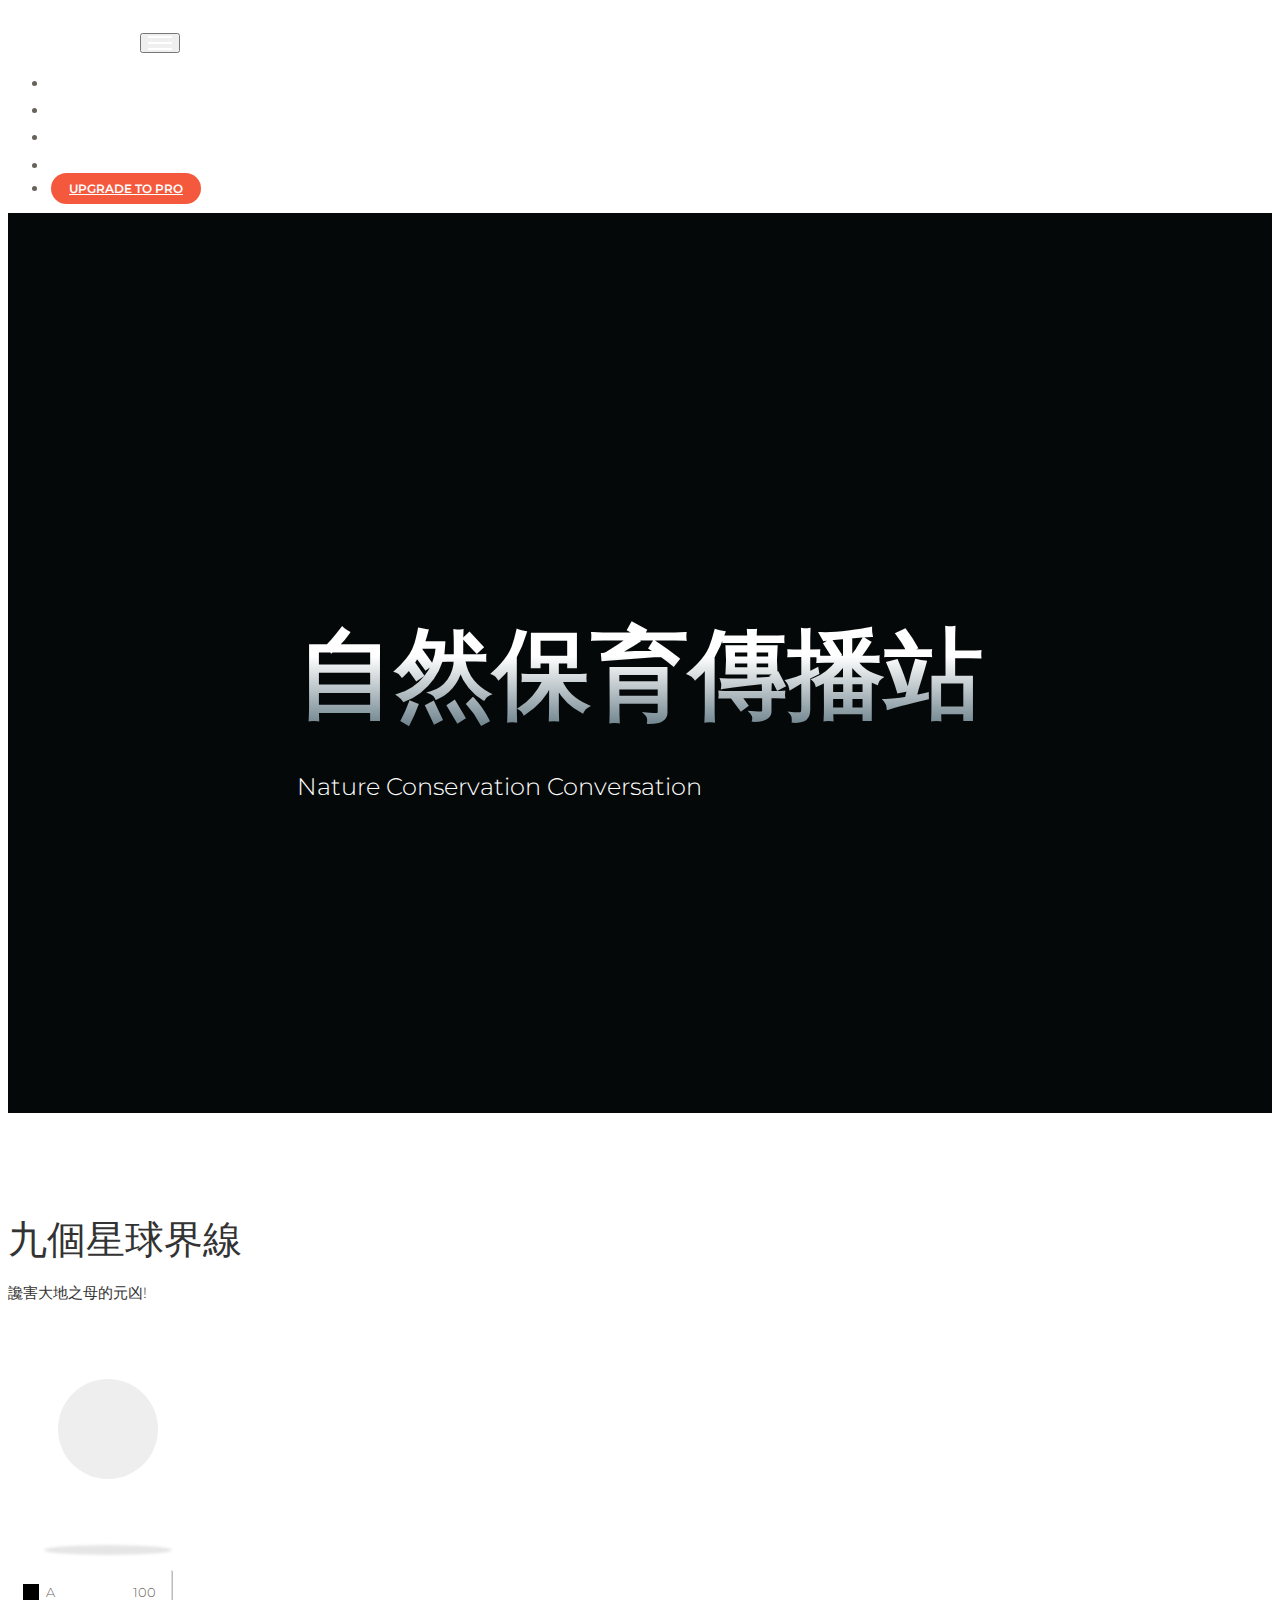
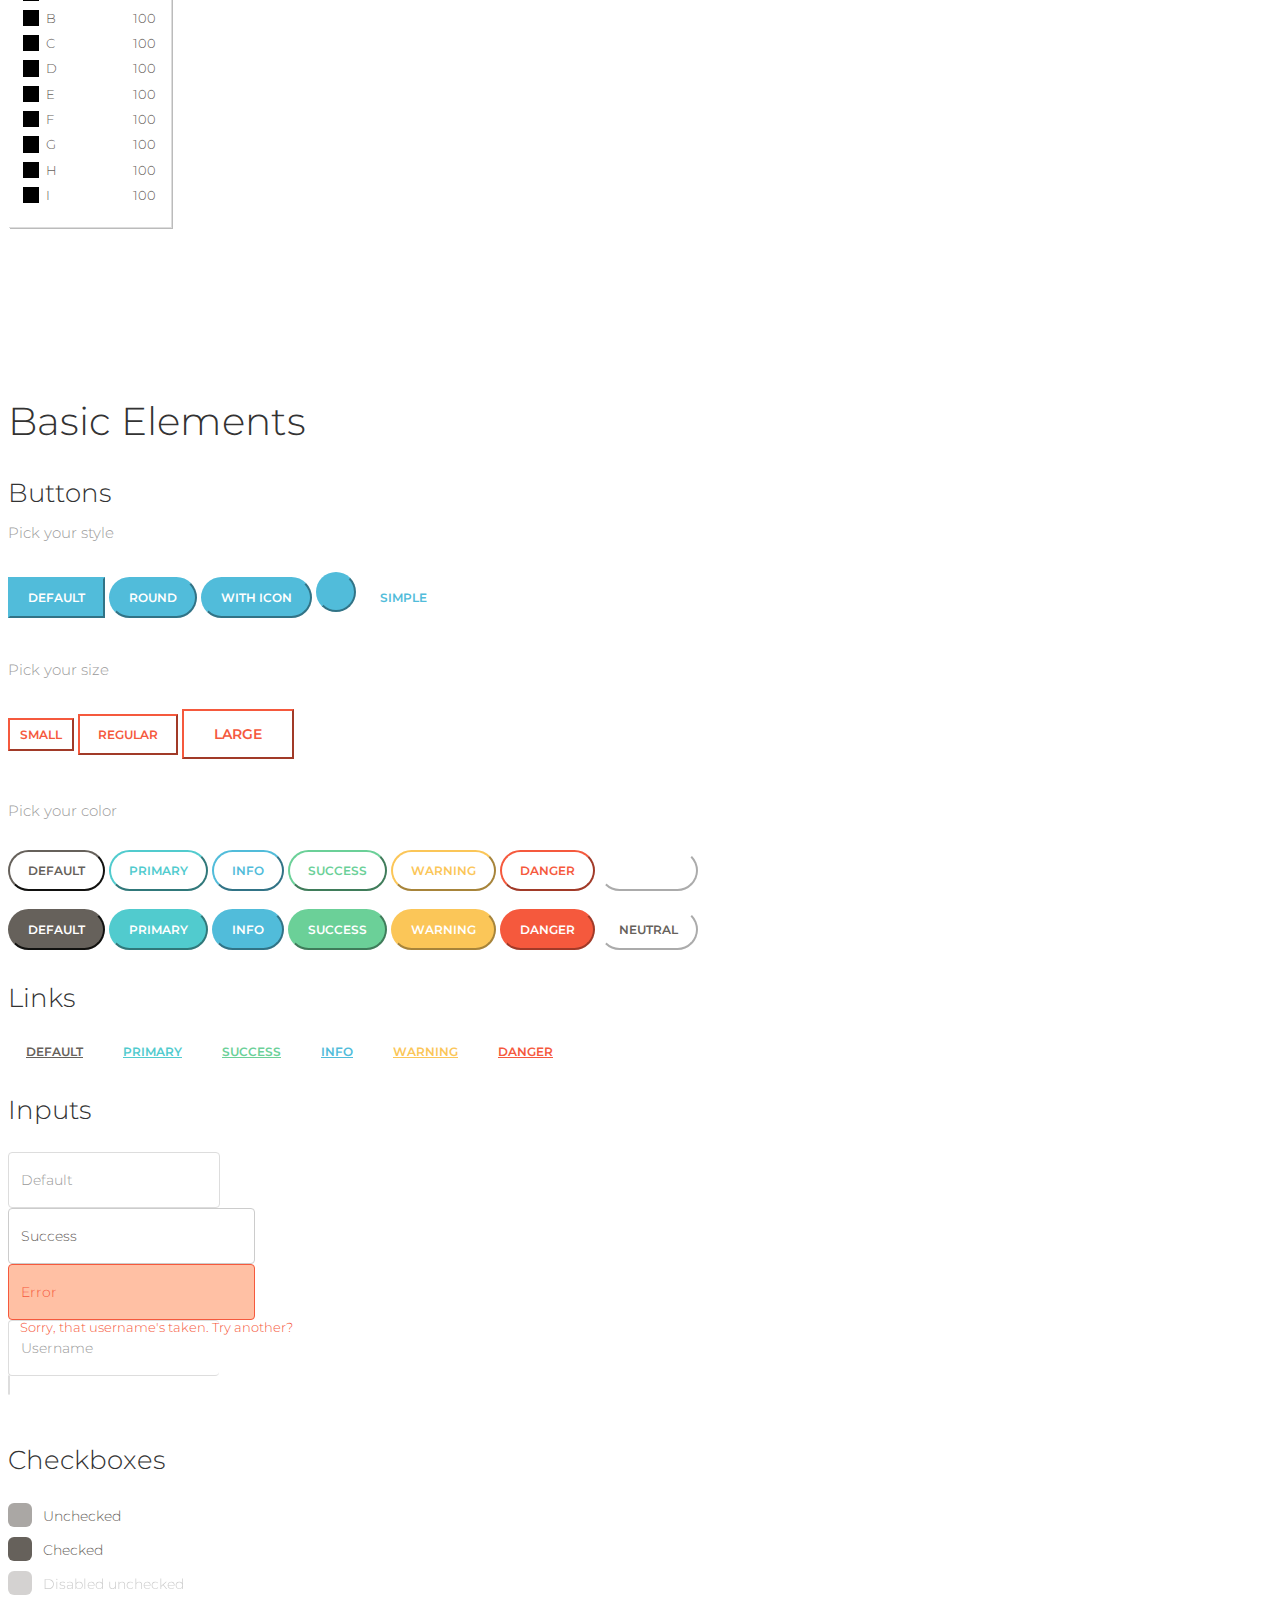
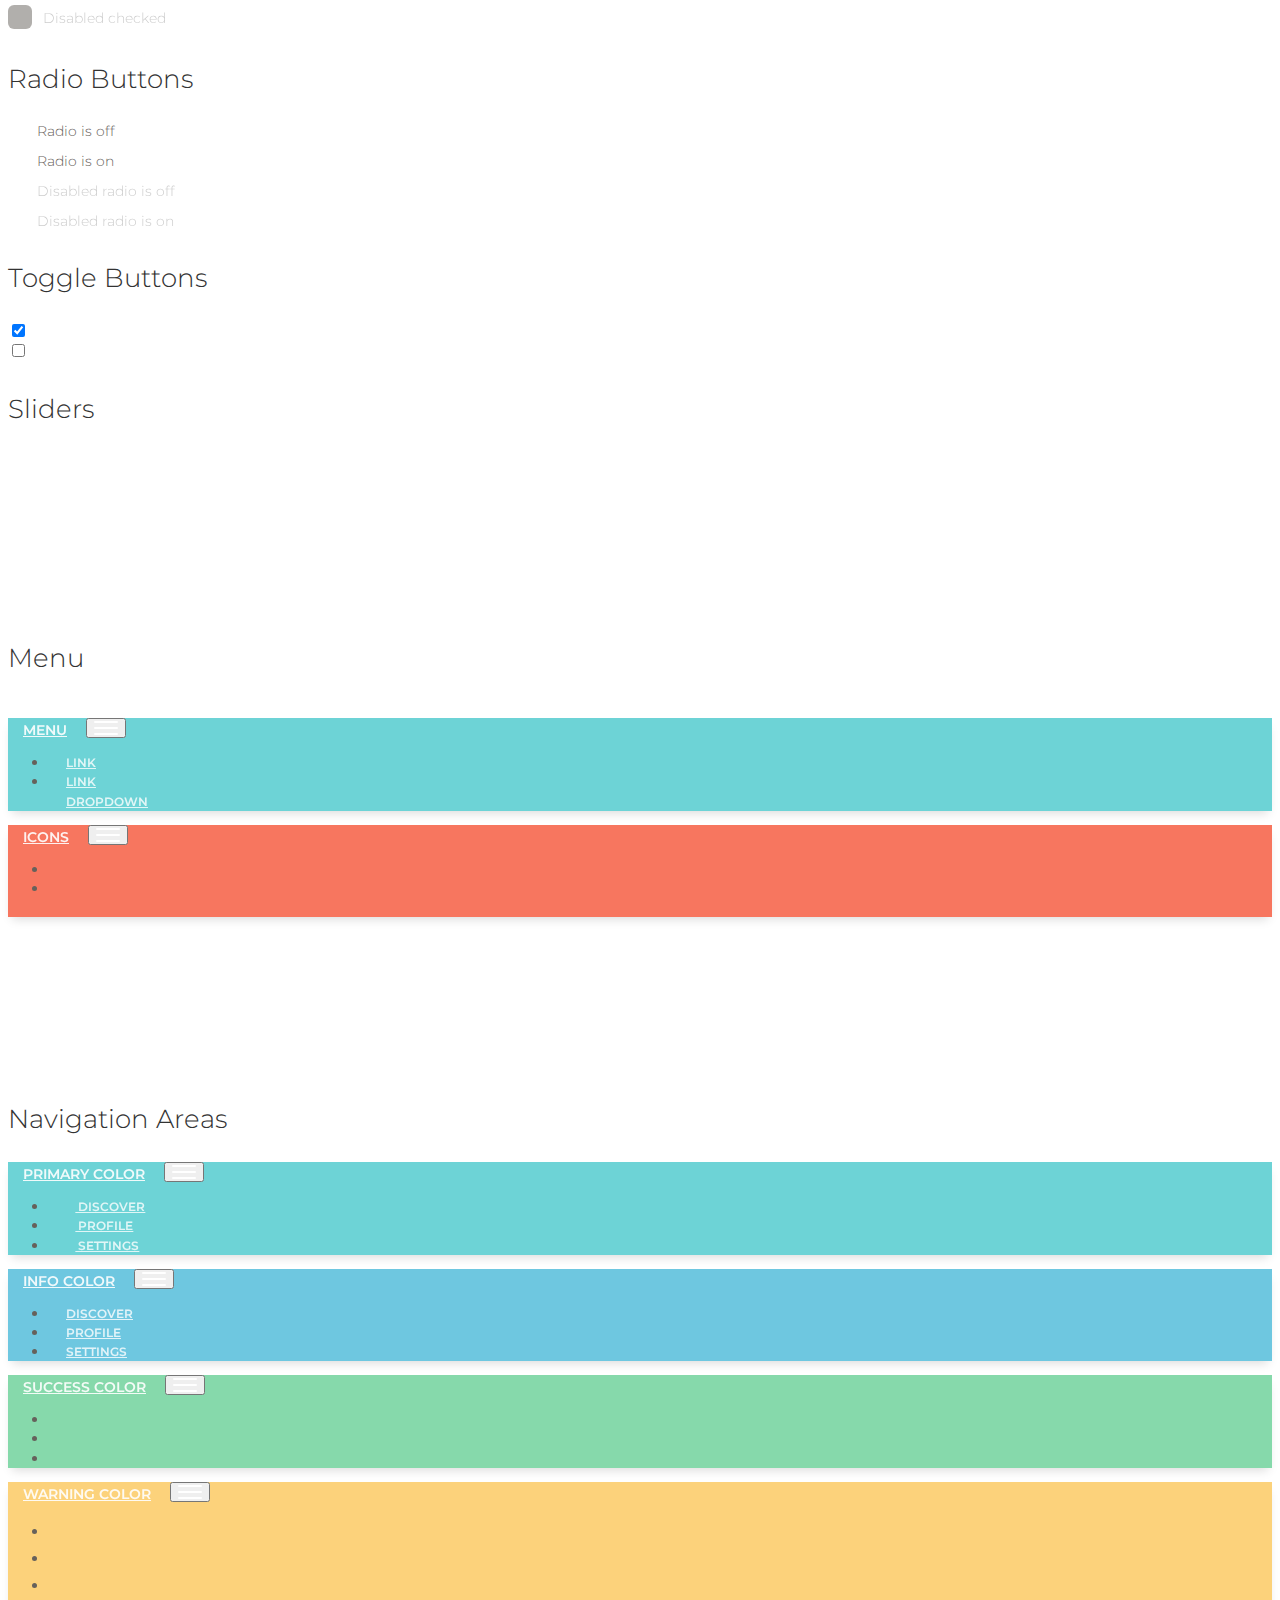
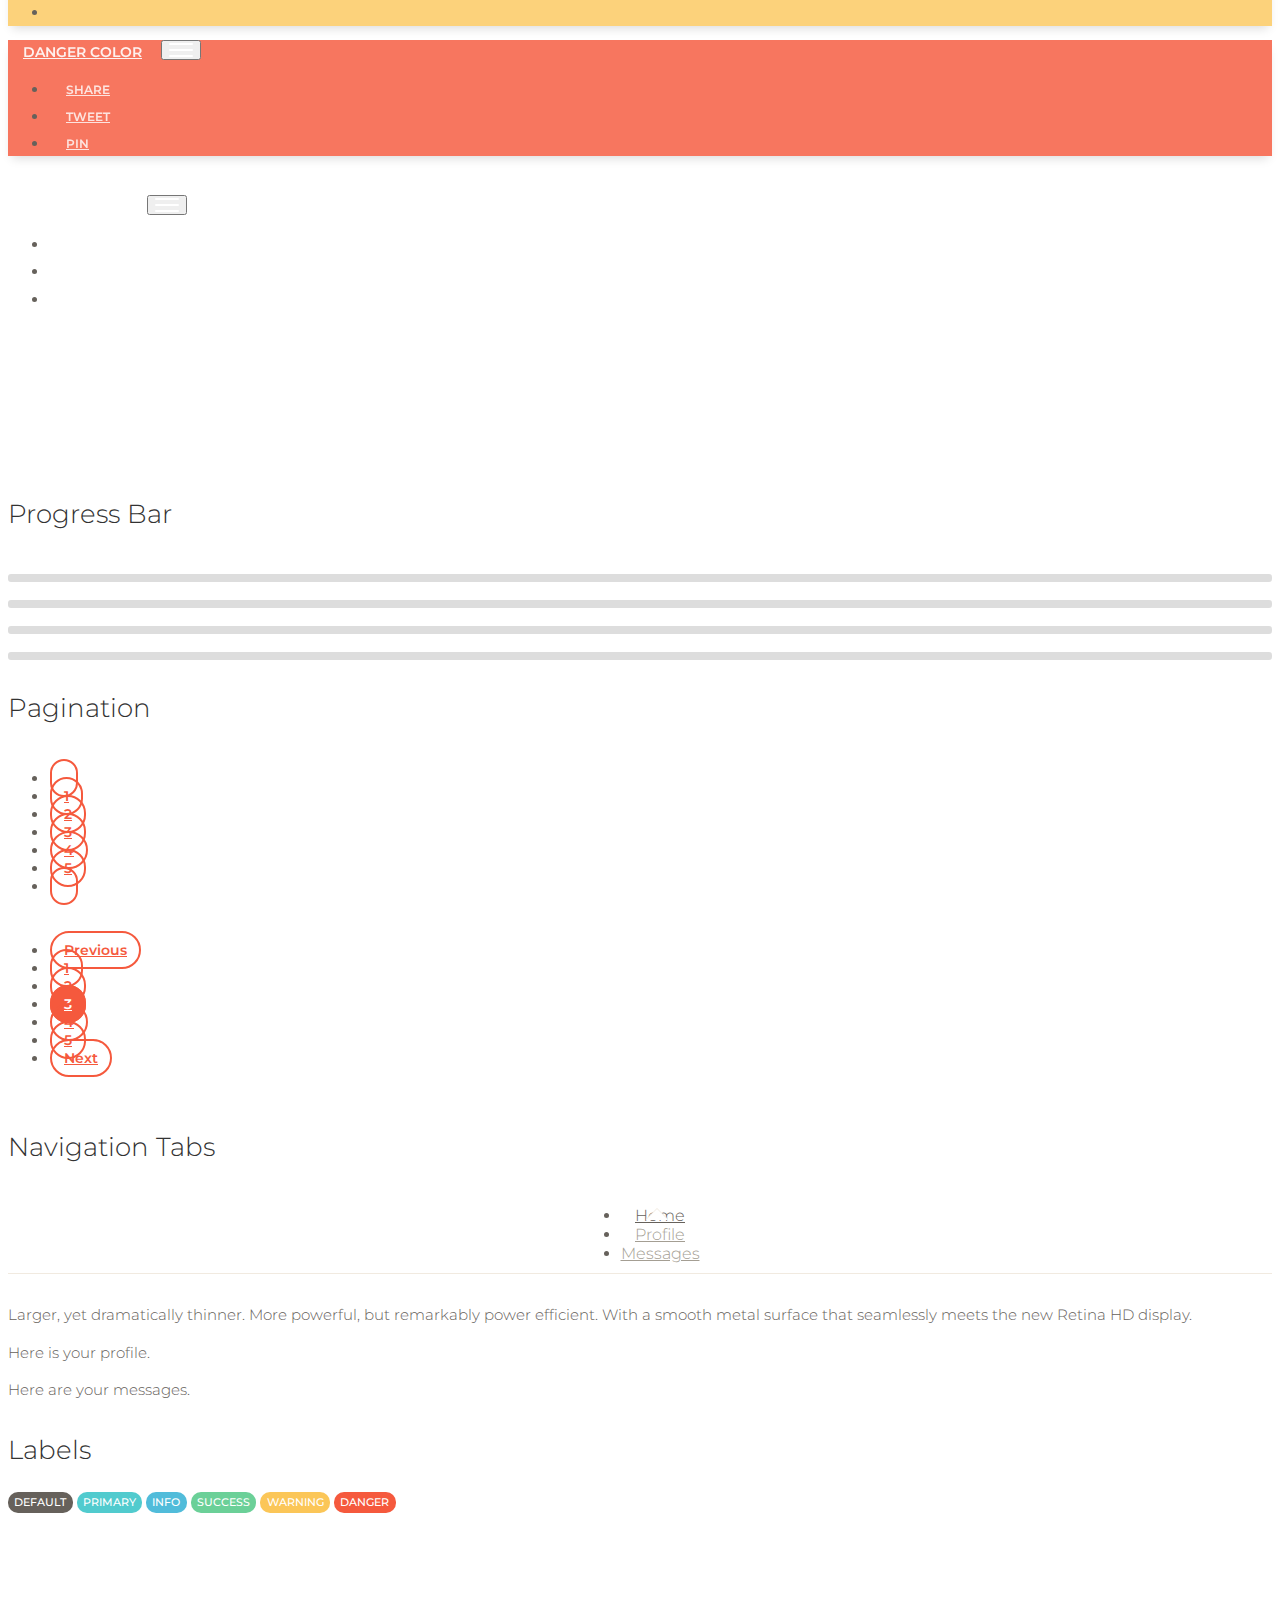
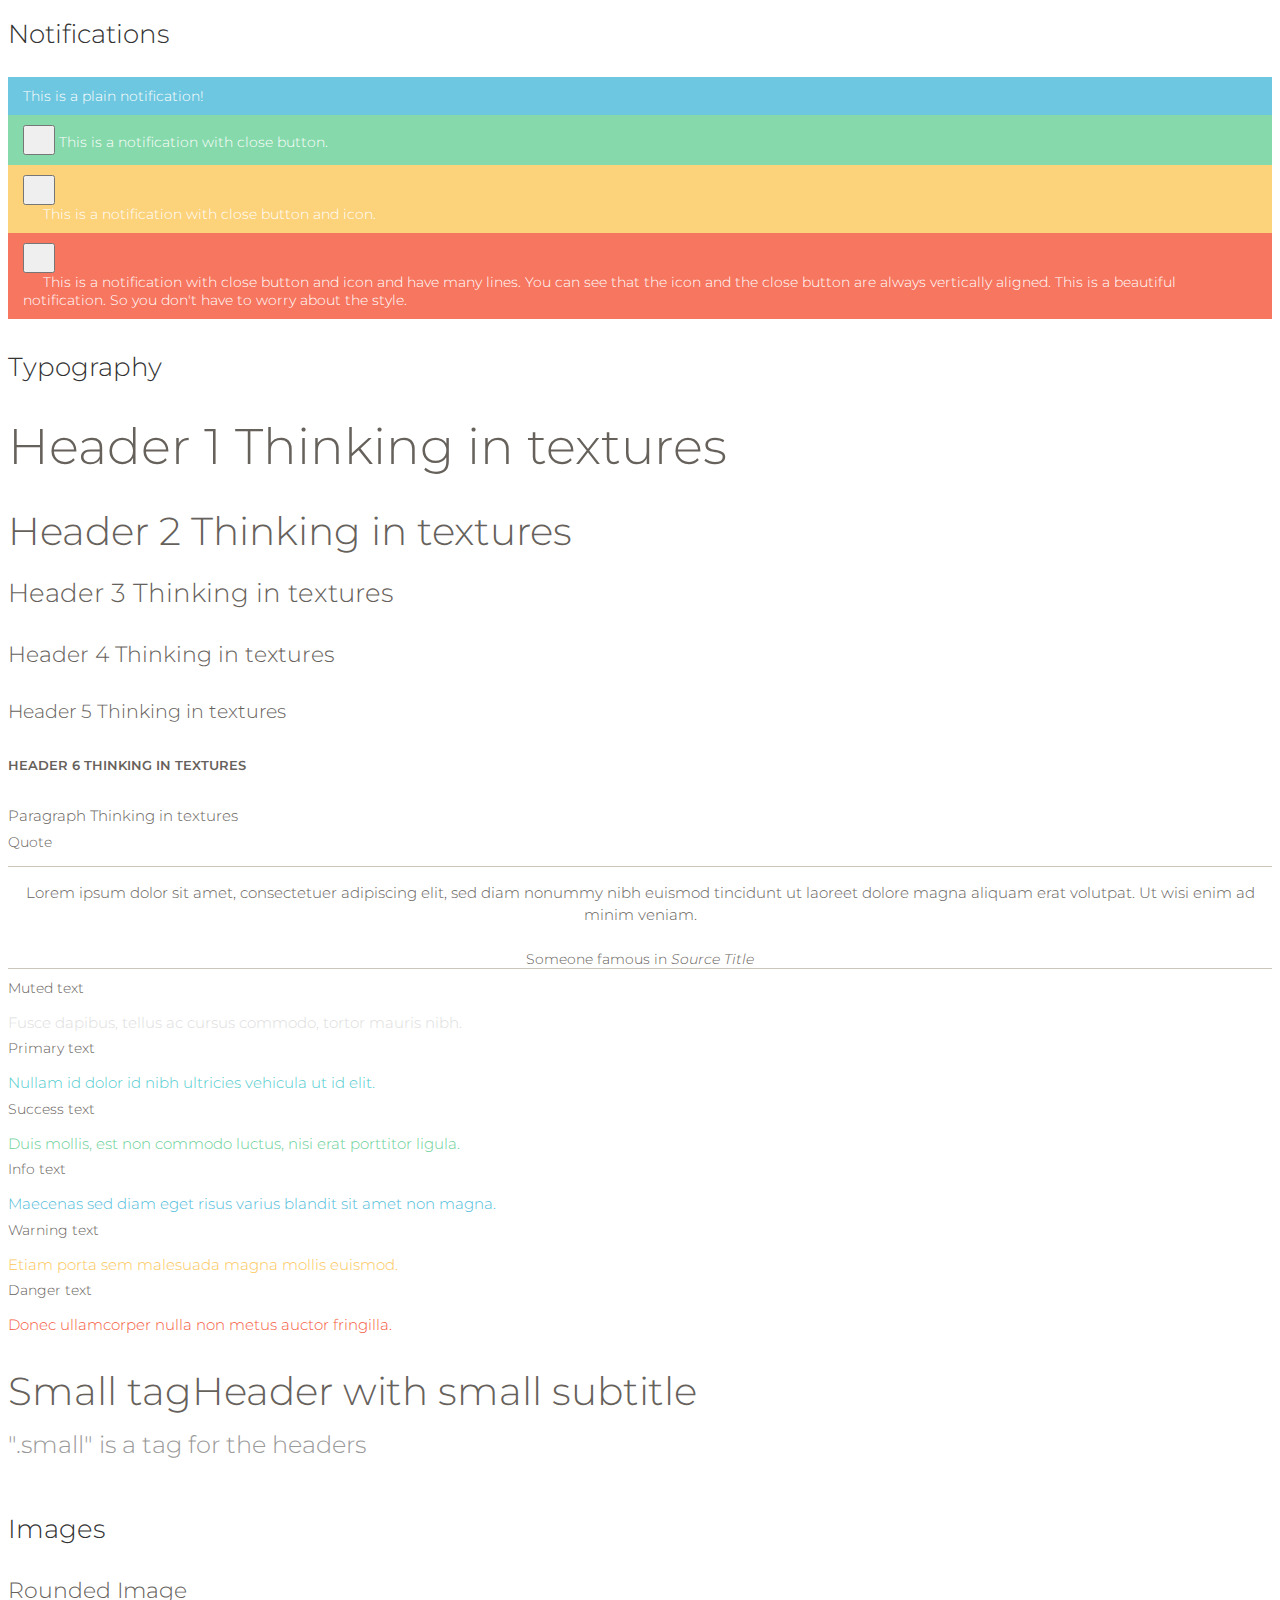
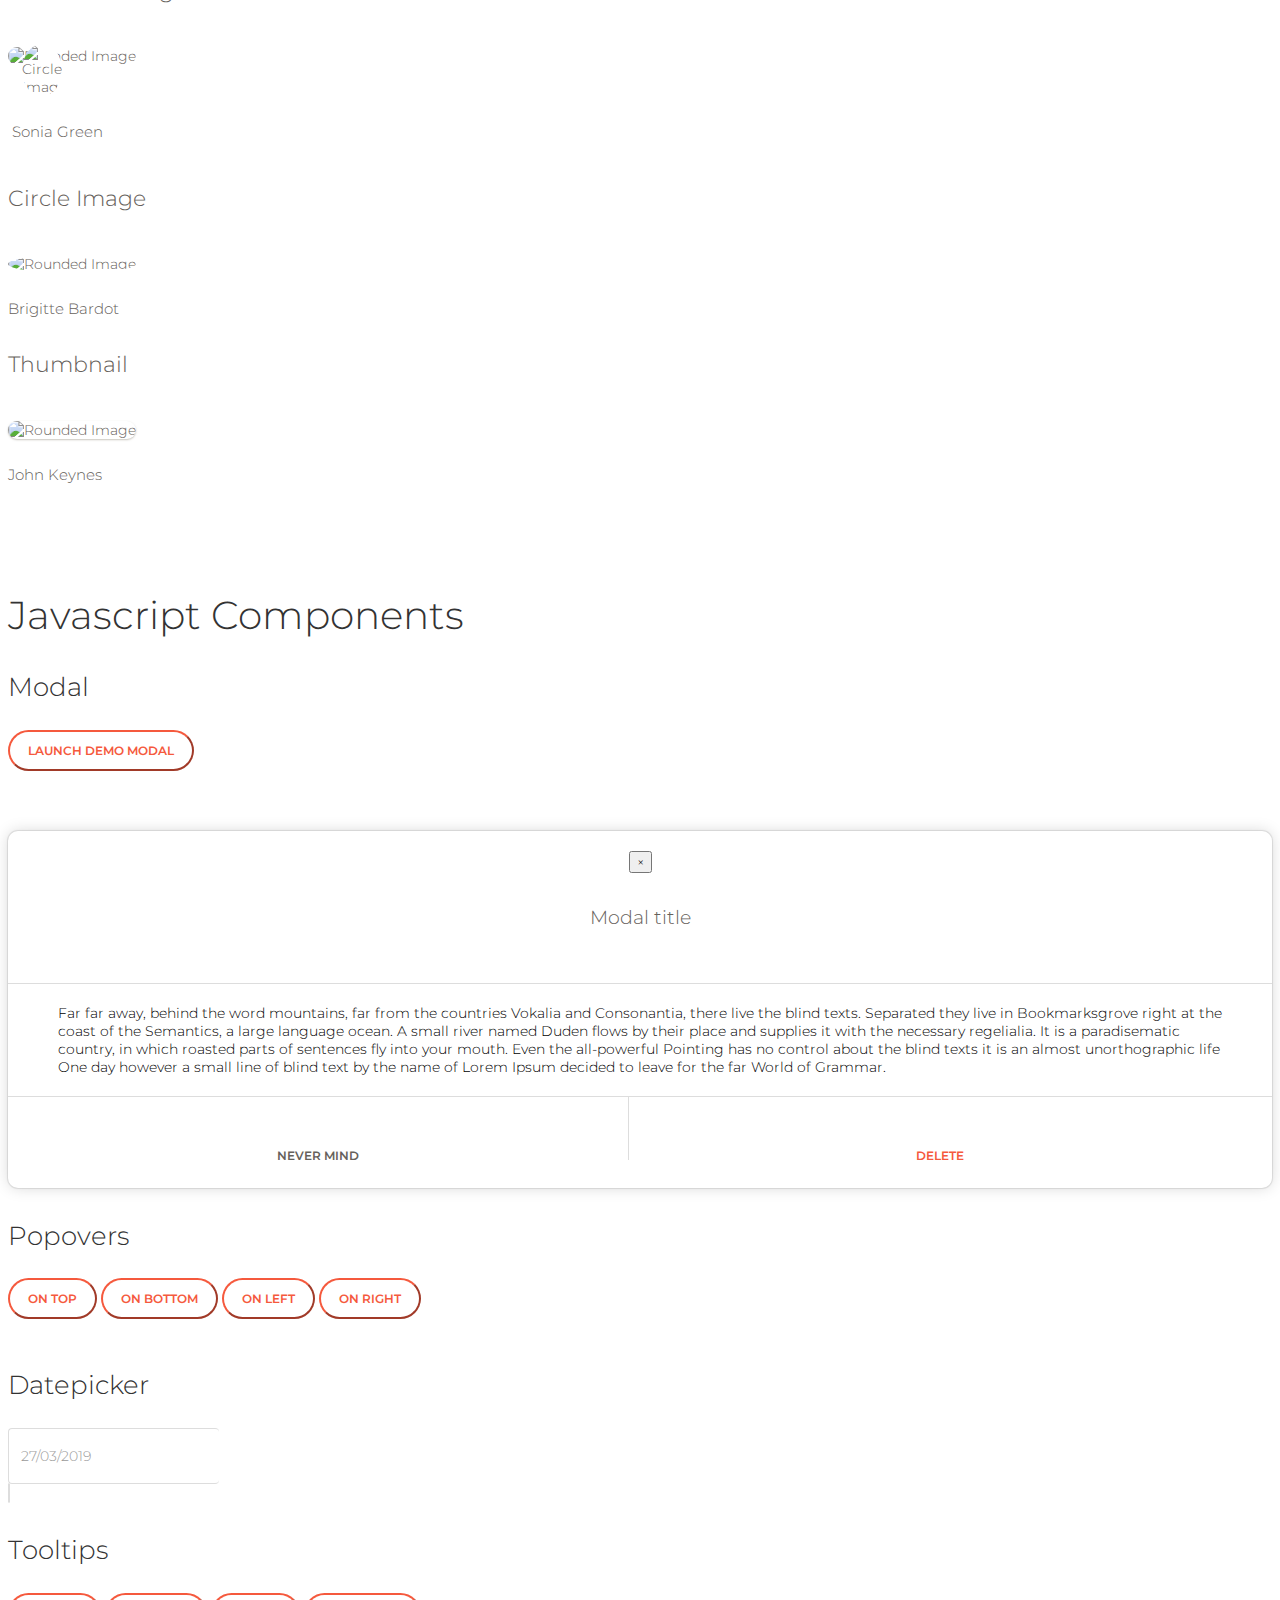
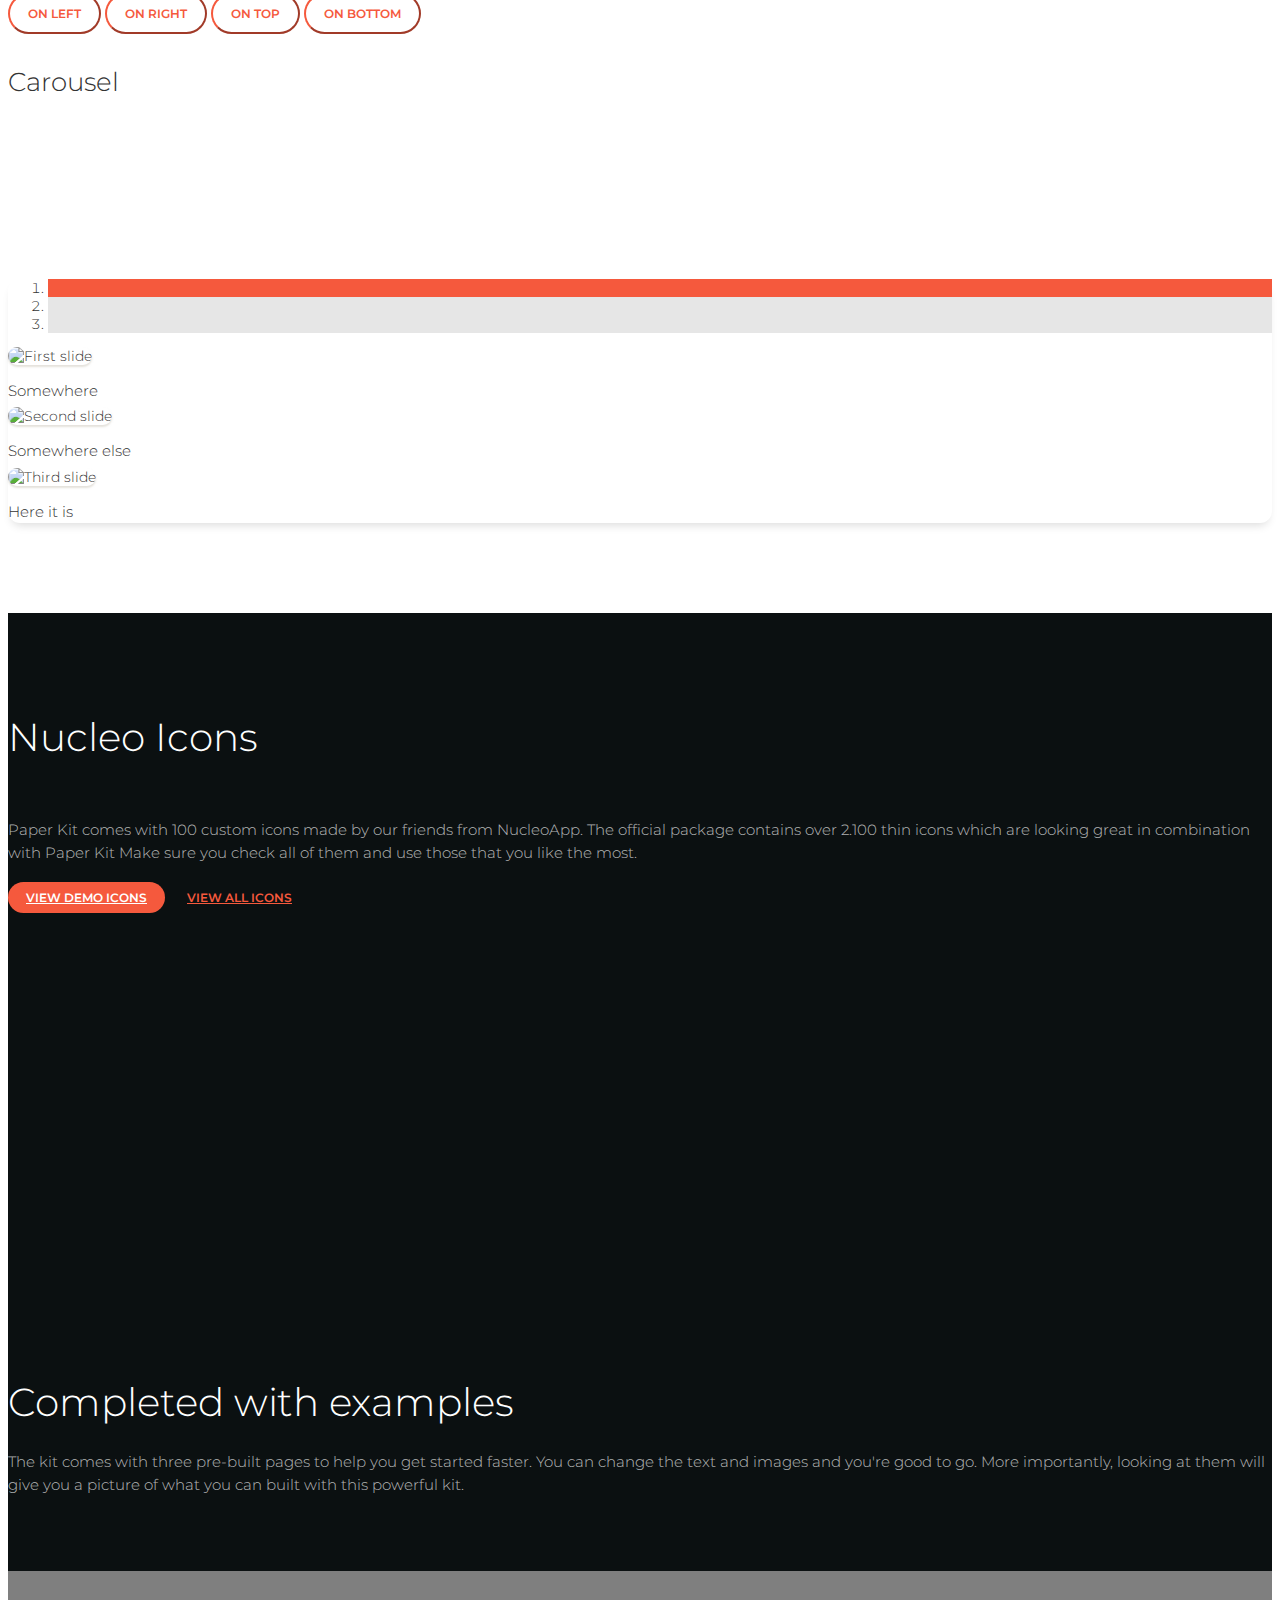
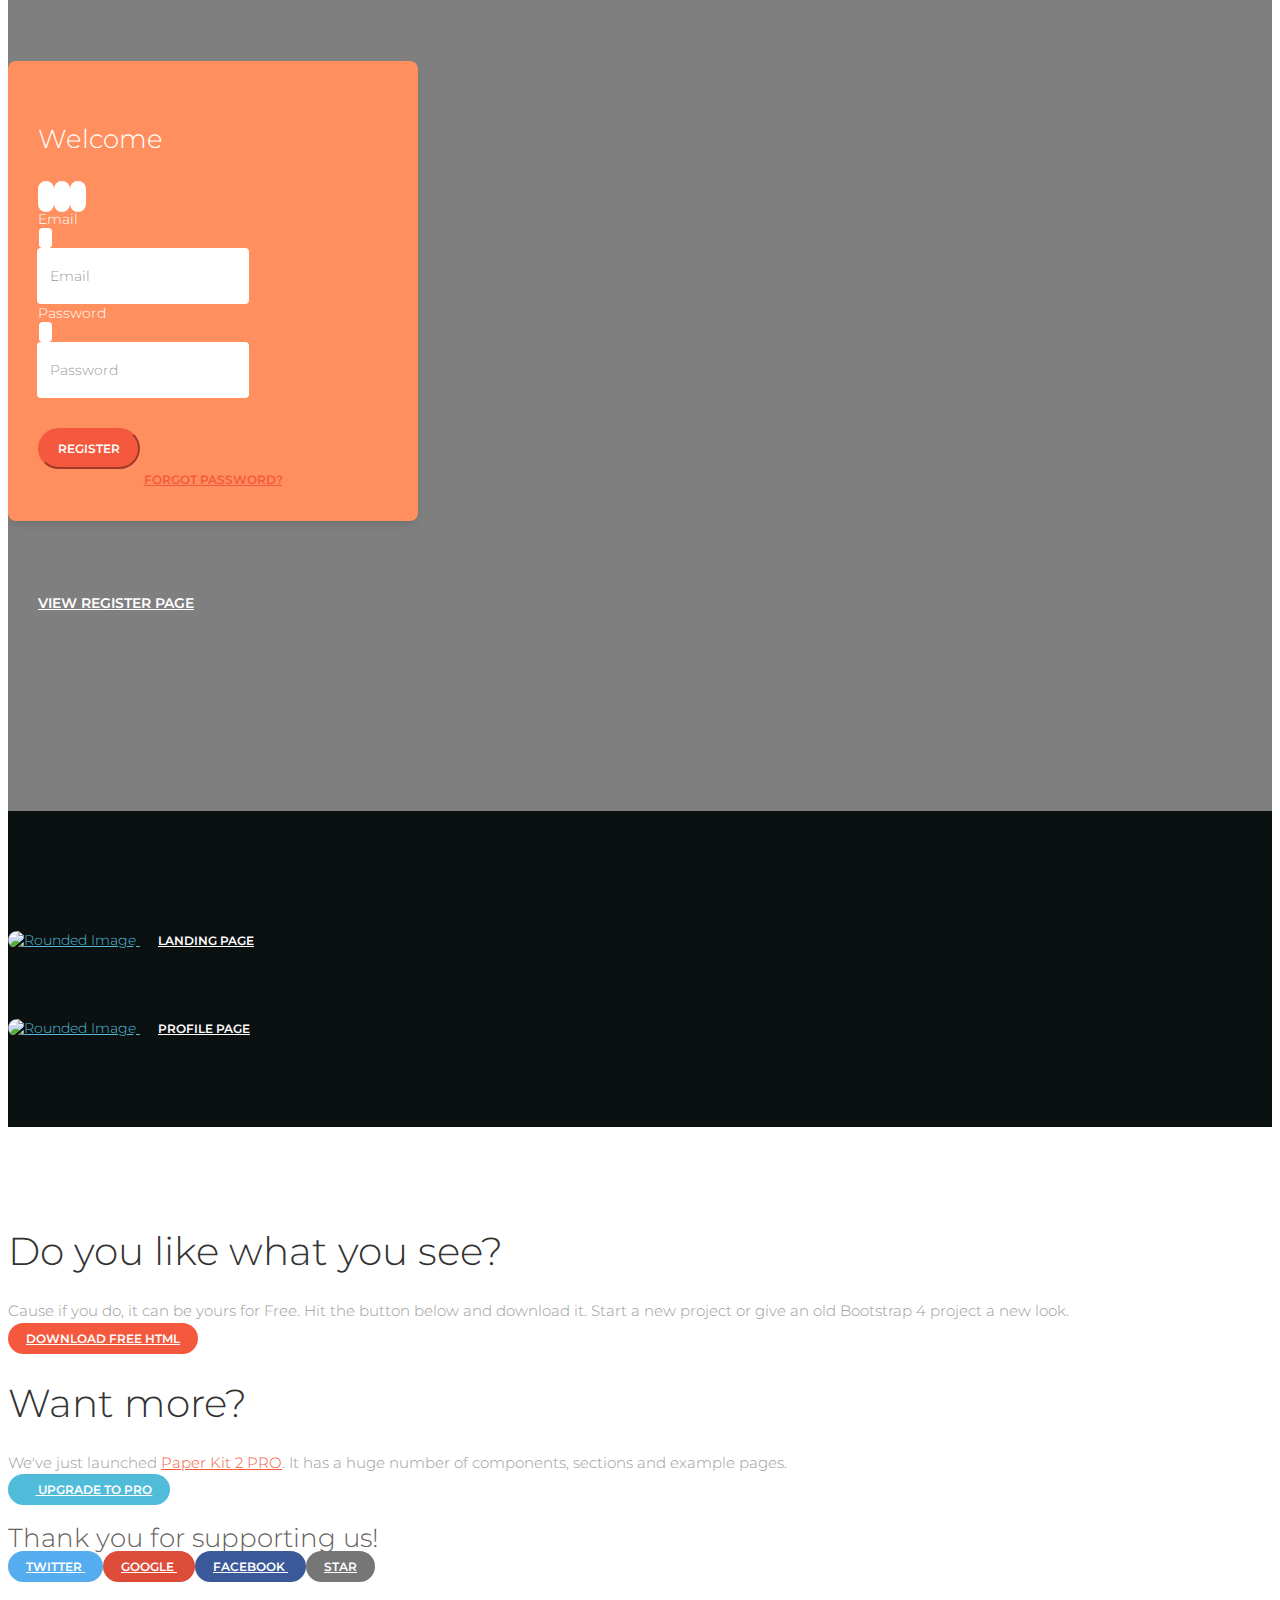
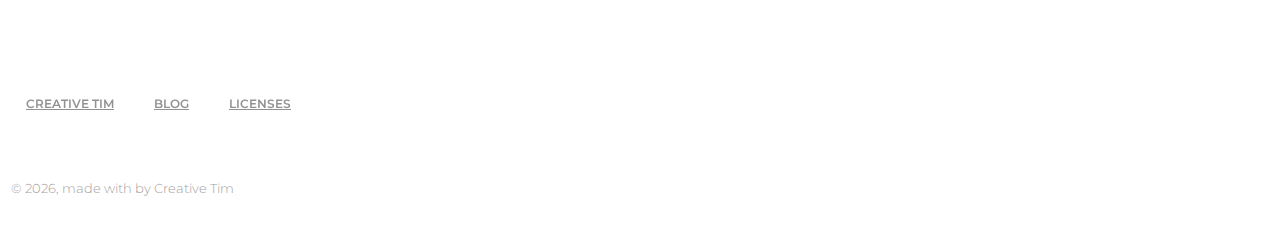
==== home.html @ 6803de3a "🐷" ====
<!--
=========================================================
 Paper Kit 2 - v2.2.0
=========================================================

 Product Page: https://www.creative-tim.com/product/paper-kit-2
 Copyright 2019 Creative Tim (https://www.creative-tim.com)
 Licensed under MIT (https://github.com/creativetimofficial/paper-kit-2/blob/master/LICENSE.md)

 Coded by Creative Tim

=========================================================

The above copyright notice and this permission notice shall be included in all copies or substantial portions of the Software. -->



<!DOCTYPE html>
<html lang="en">

<head>
  <meta charset="utf-8" />
  <link rel="apple-touch-icon" sizes="76x76" href="./assets/img//apple-icon.png">
  <link rel="icon" type="image/png" href="./assets/img//favicon.png">
  <meta http-equiv="X-UA-Compatible" content="IE=edge,chrome=1" />
  <title>
    自然保育傳播站
  </title>
  <meta content='width=device-width, initial-scale=1.0, maximum-scale=1.0, user-scalable=0, shrink-to-fit=no'
    name='viewport' />
  <!--     Fonts and icons     -->
  <link href="https://fonts.googleapis.com/css?family=Montserrat:400,700,200" rel="stylesheet" />
  <link href="https://maxcdn.bootstrapcdn.com/font-awesome/latest/css/font-awesome.min.css" rel="stylesheet">
  <!-- CSS Files -->
  <link href="./assets/css/bootstrap.min.css" rel="stylesheet" />
  <link href="./assets/css/paper-kit.css?v=2.2.0" rel="stylesheet" />
  <!-- CSS Just for demo purpose, don't include it in your project -->
  <link rel='stylesheet' type='text/css' media='screen' href='./assets/css/home.css'>
</head>

<body class="index-page sidebar-collapse">
  <!-- Navbar -->
  <nav class="navbar navbar-expand-lg fixed-top navbar-transparent " color-on-scroll="300">
    <div class="container">
      <div class="navbar-translate">
        <a class="navbar-brand" href="https://demos.creative-tim.com/paper-kit/index.html" rel="tooltip"
          title="Coded by Creative Tim" data-placement="bottom" target="_blank">
          自然保育傳播站
        </a>
        <button class="navbar-toggler navbar-toggler" type="button" data-toggle="collapse" data-target="#navigation"
          aria-controls="navigation-index" aria-expanded="false" aria-label="Toggle navigation">
          <span class="navbar-toggler-bar bar1"></span>
          <span class="navbar-toggler-bar bar2"></span>
          <span class="navbar-toggler-bar bar3"></span>
        </button>
      </div>
      <div class="collapse navbar-collapse justify-content-end" id="navigation">
        <ul class="navbar-nav">
          <li class="nav-item">
            <a class="nav-link" rel="tooltip" title="Follow us on Twitter" data-placement="bottom"
              href="https://twitter.com/CreativeTim" target="_blank">
              <i class="fa fa-twitter"></i>
              <p class="d-lg-none">Twitter</p>
            </a>
          </li>
          <li class="nav-item">
            <a class="nav-link" rel="tooltip" title="Like us on Facebook" data-placement="bottom"
              href="https://www.facebook.com/CreativeTim" target="_blank">
              <i class="fa fa-facebook-square"></i>
              <p class="d-lg-none">Facebook</p>
            </a>
          </li>
          <li class="nav-item">
            <a class="nav-link" rel="tooltip" title="Follow us on Instagram" data-placement="bottom"
              href="https://www.instagram.com/CreativeTimOfficial" target="_blank">
              <i class="fa fa-instagram"></i>
              <p class="d-lg-none">Instagram</p>
            </a>
          </li>
          <li class="nav-item">
            <a class="nav-link" rel="tooltip" title="Star on GitHub" data-placement="bottom"
              href="https://www.github.com/CreativeTimOfficial/paper-kit" target="_blank">
              <i class="fa fa-github"></i>
              <p class="d-lg-none">GitHub</p>
            </a>
          </li>
          <li class="nav-item">
            <a href="https://www.creative-tim.com/product/paper-kit-2-pro?ref=pk2-free-local" target="_blank"
              class="btn btn-danger btn-round">Upgrade to Pro</a>
          </li>
        </ul>
      </div>
    </div>
  </nav>
  <!-- End Navbar -->
  <div class="page-header section-dark" style="background-image: url('./assets/img/antoine-barres.jpg')">
    <div class="filter"></div>
    <div class="content-center">
      <div class="container">
        <div class="title-brand">
          <h1 class="presentation-title">自然保育傳播站</h1>
          <div class="fog-low">
            <img src="./assets/img/fog-low.png" alt="">
          </div>
          <div class="fog-low right">
            <img src="./assets/img/fog-low.png" alt="">
          </div>
        </div>
        <h2 class="presentation-subtitle text-center">Nature Conservation Conversation </h2>
      </div>
    </div>
    <div class="moving-clouds" style="background-image: url('./assets/img/clouds.png'); "></div>
  </div>
  <!-- ======== m-a-i-n p-a-r-t ======== -->
  <div class="section section-buttons">
    <div class="container">
        <div class="title">
          <h2>九個星球界線</h2>
          <p>讒害大地之母的元凶!</p>
        </div>
      <div class="row">
        <div class="col-sm">
          <section>
            <div class="pieID pie">
            </div>
          </section>
        </div>
        <div class="col-sm">
          <section>
            <ul class="pieID legend">
              <li>
                <em>A</em>
                <span>100</span>
              </li>
              <li>
                <em>B</em>
                <span>100</span>
              </li>
              <li>
                <em>C</em>
                <span>100</span>
              </li>
              <li>
                <em>D</em>
                <span>100</span>
              </li>
              <li>
                <em>E</em>
                <span>100</span>
              </li>
              <li>
                <em>F</em>
                <span>100</span>
              </li>
              <li>
                <em>G</em>
                <span>100</span>
              </li>
              <li>
                <em>H</em>
                <span>100</span>
              </li>
              <li>
                <em>I</em>
                <span>100</span>
              </li>
            </ul>
          </section>
        </div>
      </div>
    </div>
  </div>
  <div class="section section-buttons">
      <div class="container">
        <div class="title">
          <h2>Basic Elements</h2>
        </div>
        <div id="buttons">
          <div class="title">
            <h3>Buttons
              <br />
              <small>Pick your style</small>
            </h3>
          </div>
          <div class="row">
            <div class="col-md-8">
              <button type="button" class="btn btn-info">Default</button>
              <button type="button" class="btn btn-info btn-round">Round</button>
              <button type="button" class="btn btn-info btn-round"><i class="fa fa-heart"></i> With Icon</button>
              <button type="button" class="btn btn-info btn-just-icon"><i class="fa fa-heart"></i></button>
              <button type="button" class="btn btn-info btn-link">Simple</button>
            </div>
          </div>
          <div class="title">
            <h3>
              <small>Pick your size</small>
            </h3>
          </div>
          <div class="row">
            <div class="col-md-8">
              <button type="button" class="btn btn-outline-danger btn-sm">Small</button>
              <button type="button" class="btn btn-outline-danger">Regular</button>
              <button type="button" class="btn btn-outline-danger btn-lg">Large</button>
            </div>
          </div>
          <div class="title">
            <h3>
              <small>Pick your color</small>
            </h3>
          </div>
          <div class="row">
            <div class="col-md-8">
              <button type="button" class="btn btn-outline-default btn-round">Default</button>
              <button type="button" class="btn btn-outline-primary btn-round">Primary</button>
              <button type="button" class="btn btn-outline-info btn-round">Info</button>
              <button type="button" class="btn btn-outline-success btn-round">Success</button>
              <button type="button" class="btn btn-outline-warning btn-round">Warning</button>
              <button type="button" class="btn btn-outline-danger btn-round">Danger</button>
              <button type="button" class="btn btn-outline-neutral btn-round">Neutral</button>
            </div>
          </div>
          <br />
          <div class="row">
            <div class="col-md-8">
              <button type="button" class="btn btn-default btn-round">Default</button>
              <button type="button" class="btn btn-primary btn-round">Primary</button>
              <button type="button" class="btn btn-info btn-round">Info</button>
              <button type="button" class="btn btn-success btn-round">Success</button>
              <button type="button" class="btn btn-warning btn-round">Warning</button>
              <button type="button" class="btn btn-danger btn-round">Danger</button>
              <button type="button" class="btn btn-neutral btn-round">Neutral</button>
            </div>
          </div>
        </div>
        <div class="title">
          <h3>Links</h3>
        </div>
        <div class="row">
          <div class="col-md-8">
            <a href="#0" class="btn btn-link btn-default">Default</a>
            <a href="#0" class="btn btn-link btn-primary">Primary</a>
            <a href="#0" class="btn btn-link btn-success">Success</a>
            <a href="#0" class="btn btn-link btn-info">Info</a>
            <a href="#0" class="btn btn-link btn-warning">Warning</a>
            <a href="#0" class="btn btn-link btn-danger">Danger</a>
            <a href="#0" class="btn btn-link btn-neutral">Neutral</a>
          </div>
        </div>
        <div class="title">
          <h3>Inputs</h3>
        </div>
        <div class="row">
          <div class="col-sm-3">
            <div class="form-group">
              <input type="text" class="form-control" placeholder="Default">
            </div>
          </div>
          <div class="col-sm-3">
            <div class="form-group has-success">
              <input type="text" class="form-control form-control-success" id="inputSuccess1" value="Success">
            </div>
          </div>
          <div class="col-sm-3">
            <div class="form-group has-danger">
              <input type="text" class="form-control form-control-danger" id="inputDanger1" value="Error">
              <div class="form-control-feedback">Sorry, that username's taken. Try another?</div>
            </div>
          </div>
          <div class="col-sm-3">
            <div class="input-group">
              <input type="text" class="form-control" placeholder="Username">
              <div class="input-group-append">
                <span class="input-group-text"><i class="fa fa-group" aria-hidden="true"></i></span>
              </div>
            </div>
          </div>
        </div>
        <br />
        <div class="row">
          <div class="col-sm-6 col-lg-3">
            <div class="title">
              <h3>Checkboxes</h3>
            </div>
            <div class="form-check">
              <label class="form-check-label">
                <input class="form-check-input" type="checkbox" value=""> Unchecked
                <span class="form-check-sign"></span>
              </label>
            </div>
            <div class="form-check">
              <label class="form-check-label">
                <input class="form-check-input" type="checkbox" value="" checked> Checked
                <span class="form-check-sign"></span>
              </label>
            </div>
            <div class="form-check disabled">
              <label class="form-check-label">
                <input class="form-check-input" type="checkbox" value="" disabled> Disabled unchecked
                <span class="form-check-sign"></span>
              </label>
            </div>
            <div class="form-check disabled">
              <label class="form-check-label">
                <input class="form-check-input" type="checkbox" value="" disabled checked> Disabled checked
                <span class="form-check-sign"></span>
              </label>
            </div>
          </div>
          <div class="col-sm-6 col-lg-3">
            <div class="title">
              <h3>Radio Buttons</h3>
            </div>
            <div class="form-check-radio">
              <label class="form-check-label">
                <input class="form-check-input" type="radio" name="exampleRadios" id="exampleRadios1" value="option1">
                Radio is off
                <span class="form-check-sign"></span>
              </label>
            </div>
            <div class="form-check-radio">
              <label class="form-check-label">
                <input class="form-check-input" type="radio" name="exampleRadios" id="exampleRadios2" value="option2"
                  checked> Radio is on
                <span class="form-check-sign"></span>
              </label>
            </div>
            <div class="form-check-radio disabled">
              <label class="form-check-label">
                <input class="form-check-input" type="radio" name="exampleRadios" id="exampleRadios3" value="option3"
                  disabled> Disabled radio is off
                <span class="form-check-sign"></span>
              </label>
            </div>
            <div class="form-check-radio disabled">
              <label class="form-check-label">
                <input class="form-check-input" type="radio" name="exampleRadioz" id="exampleRadios4" value="option4"
                  checked disabled> Disabled radio is on
                <span class="form-check-sign"></span>
              </label>
            </div>
          </div>
          <div class="col-sm-6 col-lg-3">
            <div class="title">
              <h3>Toggle Buttons</h3>
            </div>
            <div id="switches">
              <label>
                <input type="checkbox" data-toggle="switch" checked="" data-on-color="primary" data-off-color="primary">
                <span class="toggle"></span>
              </label>
              <br />
              <label>
                <input type="checkbox" data-toggle="switch" data-off-color="primary" data-on-color="primary">
                <span class="toggle"></span>
              </label>
            </div>
          </div>
          <div class="col-sm-6 col-lg-3">
            <div class="title">
              <h3>Sliders</h3>
            </div>
            <div id="sliderRegular" class="slider"></div>
            <br>
            <div id="sliderDouble" class="slider slider-primary"></div>
          </div>
        </div>
      </div>
    </div>
    <div class="section section-navbars">
      <div class="container" id="menu-dropdown">
        <div class="title">
          <h3>Menu</h3>
        </div>
        <br />
        <div class="row">
          <div class="col-md-6">
            <nav class="navbar navbar-expand-lg bg-primary">
              <a class="navbar-brand" href="#">Menu</a>
              <button class="navbar-toggler navbar-toggler-right" type="button" data-toggle="collapse"
                data-target="#navbar-menu" aria-controls="navbarSupportedContent" aria-expanded="false"
                aria-label="Toggle navigation">
                <span class="navbar-toggler-bar"></span>
                <span class="navbar-toggler-bar"></span>
                <span class="navbar-toggler-bar"></span>
              </button>
              <div class="collapse navbar-collapse" id="navbar-menu">
                <ul class="navbar-nav mr-auto">
                  <li class="nav-item">
                    <a class="nav-link" href="#pk">Link</a>
                  </li>
                  <li class="nav-item">
                    <a class="nav-link" href="#pk">Link</a>
                  </li>
                  <div class="nav-item dropdown">
                    <a class="nav-link dropdown-toggle" data-toggle="dropdown" id="dropdownMenuButton" href="#pk"
                      role="button" aria-haspopup="true" aria-expanded="false">Dropdown</a>
                    <ul class="dropdown-menu dropdown-info" aria-labelledby="dropdownMenuButton">
                      <li class="dropdown-header">Dropdown header</li>
                      <a class="dropdown-item" href="#pk">Action</a>
                      <a class="dropdown-item" href="#pk">Another action</a>
                      <a class="dropdown-item" href="#pk">Something else here</a>
                      <div class="dropdown-divider"></div>
                      <a class="dropdown-item" href="#pk">Separated link</a>
                      <div class="dropdown-divider"></div>
                      <a class="dropdown-item" href="#pk">Another separated link</a>
                    </ul>
                  </div>
                </ul>
              </div>
            </nav>
          </div>
          <div class="col-md-6">
            <nav class="navbar navbar-expand-lg bg-danger">
              <a class="navbar-brand" href="#">Icons</a>
              <button class="navbar-toggler navbar-toggler-right" type="button" data-toggle="collapse"
                data-target="#navbar-menu-icon" aria-controls="navbarSupportedContent" aria-expanded="false"
                aria-label="Toggle navigation">
                <span class="navbar-toggler-bar"></span>
                <span class="navbar-toggler-bar"></span>
                <span class="navbar-toggler-bar"></span>
              </button>
              <div class="collapse navbar-collapse" id="navbar-menu-icon">
                <ul class="navbar-nav ml-auto">
                  <li class="nav-item active">
                    <a class="nav-link" href="#pk"><i class="nc-icon nc-email-85" aria-hidden="true"></i></a>
                  </li>
                  <li class="nav-item">
                    <a class="nav-link" href="#pk"><i class="nc-icon nc-single-02" aria-hidden="true"></i></a>
                  </li>
                  <div class="nav-item dropdown">
                    <a class="nav-link dropdown-toggle" data-toggle="dropdown" href="#pk" role="button"
                      aria-haspopup="true" aria-expanded="false"><i class="nc-icon nc-settings-gear-65"
                        aria-hidden="true"></i></a>
                    <ul class="dropdown-menu dropdown-menu-right dropdown-danger">
                      <li class="dropdown-header" href="#pk">Dropdown header</li>
                      <a class="dropdown-item" href="#pk">Another action</a>
                      <a class="dropdown-item" href="#pk">Something else here</a>
                      <div class="dropdown-divider"></div>
                      <a class="dropdown-item" href="#pk">Separated link</a>
                    </ul>
                  </div>
                </ul>
              </div>
            </nav>
          </div>
        </div>
      </div>
    </div>
    <div class="section section-navigation">
      <div class="container tim-container">
        <div class="title">
          <h3>Navigation Areas</h3>
        </div>
      </div>
      <div id="navbar">
        <div class="navigation-example" style="background-image: url('./assets/img/ilya-yakover.jpg');">
          <nav class="navbar navbar-expand-lg bg-primary">
            <div class="container">
              <a class="navbar-brand" href="#">Primary Color</a>
              <button class="navbar-toggler navbar-toggler-right burger-menu" type="button" data-toggle="collapse"
                data-target="#navbar-primary" aria-controls="navbarNav" aria-expanded="false"
                aria-label="Toggle navigation">
                <span class="navbar-toggler-bar"></span>
                <span class="navbar-toggler-bar"></span>
                <span class="navbar-toggler-bar"></span>
              </button>
              <div class="collapse navbar-collapse" id="navbar-primary">
                <ul class="navbar-nav ml-auto">
                  <li class="nav-item">
                    <a class="nav-link" href="#"><i class="nc-icon nc-compass-05"
                        aria-hidden="true"></i>&nbsp;Discover</a>
                  </li>
                  <li class="nav-item">
                    <a class="nav-link" href="#"><i class="nc-icon nc-single-02"
                        aria-hidden="true"></i>&nbsp;Profile</a>
                  </li>
                  <li class="nav-item">
                    <a class="nav-link" href="#"><i class="nc-icon nc-settings-gear-65"
                        aria-hidden="true"></i>&nbsp;Settings</a>
                  </li>
                </ul>
              </div>
            </div>
          </nav>
          <nav class="navbar navbar-expand-lg bg-info">
            <div class="container">
              <a class="navbar-brand" href="#">Info Color</a>
              <button class="navbar-toggler navbar-toggler-right" type="button" data-toggle="collapse"
                data-target="#navbar-info" aria-controls="navbarNav" aria-expanded="false"
                aria-label="Toggle navigation">
                <span class="navbar-toggler-bar"></span>
                <span class="navbar-toggler-bar"></span>
                <span class="navbar-toggler-bar"></span>
              </button>
              <div class="collapse navbar-collapse" id="navbar-info">
                <ul class="navbar-nav ml-auto">
                  <li class="nav-item">
                    <a class="nav-link" href="#">Discover</a>
                  </li>
                  <li class="nav-item">
                    <a class="nav-link" href="#">Profile</a>
                  </li>
                  <li class="nav-item">
                    <a class="nav-link" href="#">Settings</a>
                  </li>
                </ul>
              </div>
            </div>
          </nav>
          <nav class="navbar navbar-expand-lg bg-success">
            <div class="container">
              <a class="navbar-brand" href="#">Success Color</a>
              <button class="navbar-toggler navbar-toggler-right" type="button" data-toggle="collapse"
                data-target="#navbar-success" aria-controls="navbarNav" aria-expanded="true"
                aria-label="Toggle navigation">
                <span class="navbar-toggler-bar"></span>
                <span class="navbar-toggler-bar"></span>
                <span class="navbar-toggler-bar"></span>
              </button>
              <div class="navbar-collapse collapse show" id="navbar-success" style="">
                <ul class="navbar-nav ml-auto">
                  <li class="nav-item">
                    <a class="nav-link" href="#"><i class="nc-icon nc-compass-05" aria-hidden="true"></i></a>
                  </li>
                  <li class="nav-item">
                    <a class="nav-link" href="#"><i class="nc-icon nc-single-02" aria-hidden="true"></i> </a>
                  </li>
                  <li class="nav-item">
                    <a class="nav-link" href="#"><i class="nc-icon nc-settings-gear-65" aria-hidden="true"></i></a>
                  </li>
                </ul>
              </div>
            </div>
          </nav>
          <nav class="navbar navbar-expand-lg bg-warning">
            <div class="container">
              <a class="navbar-brand" href="#">Warning Color</a>
              <button class="navbar-toggler navbar-toggler-right" type="button" data-toggle="collapse"
                data-target="#navbar-warning" aria-controls="navbarNav" aria-expanded="false"
                aria-label="Toggle navigation">
                <span class="navbar-toggler-bar"></span>
                <span class="navbar-toggler-bar"></span>
                <span class="navbar-toggler-bar"></span>
              </button>
              <div class="collapse navbar-collapse" id="navbar-warning">
                <ul class="navbar-nav ml-auto">
                  <li class="nav-item">
                    <a class="nav-link" href="#"><i class="fa fa-facebook-official" aria-hidden="true"></i></a>
                  </li>
                  <li class="nav-item">
                    <a class="nav-link" href="#"><i class="fa fa-twitter" aria-hidden="true"></i></a>
                  </li>
                  <li class="nav-item">
                    <a class="nav-link" href="#"><i class="fa fa-google-plus" aria-hidden="true"></i></a>
                  </li>
                  <li class="nav-item">
                    <a class="nav-link" href="#"><i class="fa fa-instagram" aria-hidden="true"></i></a>
                  </li>
                </ul>
              </div>
            </div>
          </nav>
          <nav class="navbar navbar-expand-lg bg-danger">
            <div class="container">
              <a class="navbar-brand" href="#">Danger Color</a>
              <button class="navbar-toggler navbar-toggler-right" type="button" data-toggle="collapse"
                data-target="#navbar-danger" aria-controls="navbarNav" aria-expanded="true"
                aria-label="Toggle navigation">
                <span class="navbar-toggler-bar"></span>
                <span class="navbar-toggler-bar"></span>
                <span class="navbar-toggler-bar"></span>
              </button>
              <div class="navbar-collapse collapse show" id="navbar-danger" style="">
                <ul class="navbar-nav ml-auto">
                  <li class="nav-item">
                    <a class="nav-link" href="#"><i class="fa fa-facebook-official" aria-hidden="true"></i> Share</a>
                  </li>
                  <li class="nav-item">
                    <a class="nav-link" href="#"><i class="fa fa-twitter" aria-hidden="true"></i> Tweet</a>
                  </li>
                  <li class="nav-item">
                    <a class="nav-link" href="#"><i class="fa fa-pinterest" aria-hidden="true"></i> Pin</a>
                  </li>
                </ul>
              </div>
            </div>
          </nav>
          <nav class="navbar navbar-expand-lg navbar-transparent pt-0">
            <div class="container">
              <a class="navbar-brand" href="#">Transparent</a>
              <button class="navbar-toggler navbar-toggler-right" type="button" data-toggle="collapse"
                data-target="#navbar-transparent" aria-controls="navbarNav" aria-expanded="false"
                aria-label="Toggle navigation">
                <span class="navbar-toggler-bar"></span>
                <span class="navbar-toggler-bar"></span>
                <span class="navbar-toggler-bar"></span>
              </button>
              <div class="collapse navbar-collapse" id="navbar-transparent">
                <ul class="navbar-nav ml-auto">
                  <li class="nav-item">
                    <a class="nav-link" href="#"><i class="fa fa-facebook-official" aria-hidden="true"></i>
                      Facebook</a>
                  </li>
                  <li class="nav-item">
                    <a class="nav-link" href="#"><i class="fa fa-twitter" aria-hidden="true"></i> Twitter</a>
                  </li>
                  <li class="nav-item">
                    <a class="nav-link" href="#"><i class="fa fa-instagram" aria-hidden="true"></i> Instagram</a>
                  </li>
                </ul>
              </div>
            </div>
          </nav>
        </div>
      </div>
    </div>
    <div class="section">
      <div class="container">
        <div class="row">
          <div class="col-md-6">
            <div class="title">
              <h3>Progress Bar</h3>
              <br>
            </div>
            <div class="progress">
              <div class="progress-bar progress-bar-success" role="progressbar" style="width: 25%" aria-valuenow="25"
                aria-valuemin="0" aria-valuemax="100"></div>
            </div>
            <br>
            <div class="progress">
              <div class="progress-bar progress-bar-info" role="progressbar" style="width: 50%" aria-valuenow="50"
                aria-valuemin="0" aria-valuemax="100"></div>
            </div>
            <br>
            <div class="progress">
              <div class="progress-bar progress-bar-danger" role="progressbar" style="width: 100%" aria-valuenow="100"
                aria-valuemin="0" aria-valuemax="100"></div>
            </div>
            <br>
            <div class="progress">
              <div class="progress-bar" role="progressbar" style="width: 15%" aria-valuenow="15" aria-valuemin="0"
                aria-valuemax="100"></div>
              <div class="progress-bar progress-bar-success" role="progressbar" style="width: 30%" aria-valuenow="30"
                aria-valuemin="0" aria-valuemax="100"></div>
              <div class="progress-bar progress-bar-warning" role="progressbar" style="width: 20%" aria-valuenow="20"
                aria-valuemin="0" aria-valuemax="100"></div>
            </div>
          </div>
          <div class="col-md-6">
            <div class="title">
              <h3>Pagination</h3>
              <br>
            </div>
            <nav aria-label="Page navigation example">
              <ul class="pagination">
                <li class="page-item">
                  <a class="page-link" href="#" aria-label="Previous">
                    <i class="fa fa-angle-left" aria-hidden="true"></i>
                    <span class="sr-only">Previous</span>
                  </a>
                </li>
                <li class="page-item">
                  <a class="page-link" href="#">1</a>
                </li>
                <li class="page-item">
                  <a class="page-link" href="#">2</a>
                </li>
                <li class="page-item">
                  <a class="page-link" href="#">3</a>
                </li>
                <li class="page-item">
                  <a class="page-link" href="#">4</a>
                </li>
                <li class="page-item">
                  <a class="page-link" href="#">5</a>
                </li>
                <li class="page-item">
                  <a class="page-link" href="#" aria-label="Next">
                    <i class="fa fa-angle-right" aria-hidden="true"></i>
                    <span class="sr-only">Next</span>
                  </a>
                </li>
              </ul>
            </nav>
            <br>
            <nav aria-label="...">
              <ul class="pagination">
                <li class="page-item">
                  <a class="page-link" href="#" tabindex="-1">Previous</a>
                </li>
                <li class="page-item">
                  <a class="page-link" href="#">1</a>
                </li>
                <li class="page-item">
                  <a class="page-link" href="#">2</a>
                </li>
                <li class="page-item active">
                  <a class="page-link" href="#">3
                    <span class="sr-only">(current)</span>
                  </a>
                </li>
                <li class="page-item">
                  <a class="page-link" href="#">4</a>
                </li>
                <li class="page-item">
                  <a class="page-link" href="#">5</a>
                </li>
                <li class="page-item">
                  <a class="page-link" href="#">Next</a>
                </li>
              </ul>
            </nav>
          </div>
        </div>
        <br>
        <div class="row">
          <div class="col-md-6">
            <div class="title">
              <h3>Navigation Tabs</h3>
            </div>
            <div class="nav-tabs-navigation">
              <div class="nav-tabs-wrapper">
                <ul id="tabs" class="nav nav-tabs" role="tablist">
                  <li class="nav-item">
                    <a class="nav-link active" data-toggle="tab" href="#home" role="tab">Home</a>
                  </li>
                  <li class="nav-item">
                    <a class="nav-link" data-toggle="tab" href="#profile" role="tab">Profile</a>
                  </li>
                  <li class="nav-item">
                    <a class="nav-link" data-toggle="tab" href="#messages" role="tab">Messages</a>
                  </li>
                </ul>
              </div>
            </div>
            <div id="my-tab-content" class="tab-content text-center">
              <div class="tab-pane active" id="home" role="tabpanel">
                <p>Larger, yet dramatically thinner. More powerful, but remarkably power efficient. With a smooth
                  metal surface that seamlessly meets the new Retina HD display.</p>
              </div>
              <div class="tab-pane" id="profile" role="tabpanel">
                <p>Here is your profile.</p>
              </div>
              <div class="tab-pane" id="messages" role="tabpanel">
                <p>Here are your messages.</p>
              </div>
            </div>
          </div>
          <div class="col-md-6">
            <div class="title">
              <h3>Labels</h3>
            </div>
            <span class="label label-default">Default</span>
            <span class="label label-primary">Primary</span>
            <span class="label label-info">Info</span>
            <span class="label label-success">Success</span>
            <span class="label label-warning">Warning</span>
            <span class="label label-danger">Danger</span>
          </div>
        </div>
      </div>
    </div>
    <div class="container tim-container">
      <div class="title">
        <h3>Notifications</h3>
      </div>
    </div>
    <div id="notifications">
      <div class="alert alert-info">
        <div class="container">
          <span>This is a plain notification! </span>
        </div>
      </div>
      <div class="alert alert-success">
        <div class="container">
          <button type="button" class="close" data-dismiss="alert" aria-label="Close">
            <i class="nc-icon nc-simple-remove"></i>
          </button>
          <span>This is a notification with close button. </span>
        </div>
      </div>
      <div class="alert alert-warning alert-with-icon" data-notify="container">
        <div class="container">
          <div class="alert-wrapper">
            <button type="button" class="close" data-dismiss="alert" aria-label="Close">
              <i class="nc-icon nc-simple-remove"></i>
            </button>
            <div class="message"><i class="nc-icon nc-bell-55"></i> This is a notification with close button and icon.
            </div>
          </div>
        </div>
      </div>
      <div class="alert alert-danger alert-with-icon" data-notify="container">
        <div class="container">
          <div class="alert-wrapper">
            <button type="button" class="close" data-dismiss="alert" aria-label="Close">
              <i class="nc-icon nc-simple-remove"></i>
            </button>
            <div class="message"><i class="nc-icon nc-bell-55"></i> This is a notification with close button and icon
              and have many lines. You can see that the icon and the close button are always vertically aligned. This
              is a beautiful notification. So you don't have to worry about the style.</div>
          </div>
        </div>
      </div>
    </div>
    <!--  end notifications -->
    <div class="container tim-container">
      <div class="title">
        <h3>Typography</h3>
      </div>
      <div id="typography">
        <div class="row">
          <div class="typography-line">
            <h1>
              <span class="note">Header 1</span> Thinking in textures
            </h1>
          </div>
          <div class="typography-line">
            <h2>
              <span class="note">Header 2</span> Thinking in textures
            </h2>
          </div>
          <div class="typography-line">
            <h3>
              <span class="note">Header 3</span> Thinking in textures
            </h3>
          </div>
          <div class="typography-line">
            <h4>
              <span class="note">Header 4</span> Thinking in textures
            </h4>
          </div>
          <div class="typography-line">
            <h5>
              <span class="note">Header 5</span> Thinking in textures
            </h5>
          </div>
          <div class="typography-line">
            <h6>
              <span class="note">Header 6</span> Thinking in textures
            </h6>
          </div>
          <div class="typography-line">
            <p>
              <span class="note">Paragraph</span> Thinking in textures
            </p>
          </div>
          <div class="typography-line">
            <span class="note">Quote</span>
            <blockquote class="blockquote">
              <p class="mb-0">Lorem ipsum dolor sit amet, consectetuer adipiscing elit, sed diam nonummy nibh euismod
                tincidunt ut laoreet dolore magna aliquam erat volutpat. Ut wisi enim ad minim veniam.</p>
              <br />
              <footer class="blockquote-footer">Someone famous in
                <cite title="source Title">Source Title</cite>
              </footer>
            </blockquote>
          </div>
          <div class="typography-line">
            <span class="note">Muted text</span>
            <p class="text-muted">Fusce dapibus, tellus ac cursus commodo, tortor mauris nibh.</p>
          </div>
          <div class="typography-line">
            <span class="note">Primary text</span>
            <p class="text-primary">Nullam id dolor id nibh ultricies vehicula ut id elit.</p>
          </div>
          <div class="typography-line">
            <span class="note">Success text</span>
            <p class="text-success">Duis mollis, est non commodo luctus, nisi erat porttitor ligula.</p>
          </div>
          <div class="typography-line">
            <span class="note">Info text</span>
            <p class="text-info">Maecenas sed diam eget risus varius blandit sit amet non magna.</p>
          </div>
          <div class="typography-line">
            <span class="note">Warning text</span>
            <p class="text-warning">Etiam porta sem malesuada magna mollis euismod.</p>
          </div>
          <div class="typography-line">
            <span class="note">Danger text</span>
            <p class="text-danger">Donec ullamcorper nulla non metus auctor fringilla.</p>
          </div>
          <div class="typography-line">
            <h2>
              <span class="note">Small tag</span>Header with small subtitle
              <br />
              <small>".small" is a tag for the headers</small>
            </h2>
          </div>
        </div>
      </div>
      <br />
      <div id="images">
        <div class="container">
          <div class="title">
            <h3>Images</h3>
          </div>
          <div class="row">
            <div class="col-sm-6 col-md-3">
              <h4 class="images-title">Rounded Image</h4>
              <img src="./assets/img/uriel-soberanes.jpg" class="img-rounded img-responsive" alt="Rounded Image">
              <div class="img-details">
                <div class="author">
                  <img src="./assets/img/faces/joe-gardner-2.jpg" alt="Circle Image"
                    class="img-circle img-no-padding img-responsive">
                </div>
                <p>Sonia Green </p>
              </div>
            </div>
            <div class="col-sm-3 col-md-2 mr-auto ml-auto">
              <h4 class="images-title">Circle Image</h4>
              <img src="./assets/img/faces/kaci-baum-2.jpg" class="img-circle img-no-padding img-responsive"
                alt="Rounded Image">
              <p class="text-center">Brigitte Bardot</p>
            </div>
            <div class="col-sm-3 col-md-2 mr-auto">
              <h4 class="images-title">Thumbnail</h4>
              <img src="./assets/img/faces/erik-lucatero-2.jpg" class="img-thumbnail img-responsive"
                alt="Rounded Image">
              <p class="text-center">John Keynes</p>
            </div>
          </div>
        </div>
      </div>
    </div>
    <div class="section javascript-components">
      <div class="container">
        <div class="title">
          <h2>Javascript Components</h2>
        </div>
        <div class="row" id="modals">
          <div class="col-md-6">
            <div class="title">
              <h3>Modal</h3>
            </div>
            <!-- Button trigger modal -->
            <button type="button" class="btn btn-outline-danger btn-round" data-toggle="modal" data-target="#myModal">
              Launch demo modal
            </button>
            <!-- Modal -->
            <div class="modal fade" id="myModal" tabindex="-1" role="dialog" aria-labelledby="exampleModalLabel"
              aria-hidden="true">
              <div class="modal-dialog" role="document">
                <div class="modal-content">
                  <div class="modal-header">
                    <button type="button" class="close" data-dismiss="modal" aria-label="Close">
                      <span aria-hidden="true">×</span>
                    </button>
                    <h5 class="modal-title text-center" id="exampleModalLabel">Modal title</h5>
                  </div>
                  <div class="modal-body"> Far far away, behind the word mountains, far from the countries Vokalia and
                    Consonantia, there live the blind texts. Separated they live in Bookmarksgrove right at the coast
                    of the Semantics, a large language ocean. A small river named Duden flows by their place and
                    supplies it with the necessary regelialia. It is a paradisematic country, in which roasted parts
                    of sentences fly into your mouth. Even the all-powerful Pointing has no control about the blind
                    texts it is an almost unorthographic life One day however a small line of blind text by the name
                    of Lorem Ipsum decided to leave for the far World of Grammar.
                  </div>
                  <div class="modal-footer">
                    <div class="left-side">
                      <button type="button" class="btn btn-default btn-link" data-dismiss="modal">Never mind</button>
                    </div>
                    <div class="divider"></div>
                    <div class="right-side">
                      <button type="button" class="btn btn-danger btn-link">Delete</button>
                    </div>
                  </div>
                </div>
              </div>
            </div>
          </div>
          <div class="col-md-6">
            <div class="title">
              <h3>Popovers</h3>
            </div>
            <button type="button" class="btn btn-round btn-outline-danger" data-toggle="popover" data-placement="top"
              title="Popover on top" data-content="Here will be some very useful information about this popover.">On
              top</button>
            <button type="button" class="btn btn-round btn-outline-danger" data-toggle="popover" data-placement="bottom"
              title="Popover on bottom" data-content="Here will be some very useful information about this popover.">On
              bottom</button>
            <button type="button" class="btn btn-round btn-outline-danger" data-toggle="popover" data-placement="left"
              title="Popover on left" data-content="Here will be some very useful information about this popover.">On
              left</button>
            <button type="button" class="btn btn-round btn-outline-danger" data-toggle="popover" data-placement="right"
              title="Popover on right" data-content="Here will be some very useful information about this popover.">On
              right</button>
          </div>
          <br>
          <div class="col-md-6">
            <div class="title">
              <h3>Datepicker</h3>
            </div>
            <div class="row">
              <div class="col-sm-6">
                <div class="form-group">
                  <div class="input-group date" id="datetimepicker">
                    <input type="text" class="form-control datetimepicker" placeholder="27/03/2019" />
                    <div class="input-group-append">
                      <span class="input-group-text">
                        <span class="glyphicon glyphicon-calendar"><i class="fa fa-calendar"
                            aria-hidden="true"></i></span>
                      </span>
                    </div>
                  </div>
                </div>
              </div>
            </div>
          </div>
          <div class="col-md-6">
            <div class="title">
              <h3>Tooltips</h3>
            </div>
            <button type="button" class="btn btn-outline-danger btn-round" data-toggle="tooltip" data-placement="left"
              title="On left">On left</button>
            <button type="button" class="btn btn-outline-danger btn-round" data-toggle="tooltip" data-placement="right"
              title="On right">On right</button>
            <button type="button" class="btn btn-outline-danger btn-round" data-toggle="tooltip" data-placement="top"
              title="On top">On top</button>
            <button type="button" class="btn btn-outline-danger btn-round" data-toggle="tooltip" data-placement="bottom"
              title="On bottom">On bottom</button>
          </div>
        </div>
        <div class="title">
          <h3>Carousel</h3>
        </div>
      </div>
    </div>
    <div class="section pt-o" id="carousel">
      <div class="container">
        <div class="row">
          <div class="col-md-8 ml-auto mr-auto">
            <div class="card page-carousel">
              <div id="carouselExampleIndicators" class="carousel slide" data-ride="carousel">
                <ol class="carousel-indicators">
                  <li data-target="#carouselExampleIndicators" data-slide-to="0" class="active"></li>
                  <li data-target="#carouselExampleIndicators" data-slide-to="1"></li>
                  <li data-target="#carouselExampleIndicators" data-slide-to="2"></li>
                </ol>
                <div class="carousel-inner" role="listbox">
                  <div class="carousel-item active">
                    <img class="d-block img-fluid" src="./assets/img/soroush-karimi.jpg" alt="First slide">
                    <div class="carousel-caption d-none d-md-block">
                      <p>Somewhere</p>
                    </div>
                  </div>
                  <div class="carousel-item">
                    <img class="d-block img-fluid" src="./assets/img/federico-beccari.jpg" alt="Second slide">
                    <div class="carousel-caption d-none d-md-block">
                      <p>Somewhere else</p>
                    </div>
                  </div>
                  <div class="carousel-item">
                    <img class="d-block img-fluid" src="./assets/img/joshua-stannard.jpg" alt="Third slide">
                    <div class="carousel-caption d-none d-md-block">
                      <p>Here it is</p>
                    </div>
                  </div>
                </div>
                <a class="left carousel-control carousel-control-prev" href="#carouselExampleIndicators" role="button"
                  data-slide="prev">
                  <span class="fa fa-angle-left"></span>
                  <span class="sr-only">Previous</span>
                </a>
                <a class="right carousel-control carousel-control-next" href="#carouselExampleIndicators" role="button"
                  data-slide="next">
                  <span class="fa fa-angle-right"></span>
                  <span class="sr-only">Next</span>
                </a>
              </div>
            </div>
          </div>
        </div>
      </div>
    </div>
    <div class="section section-dark section-nucleo-icons">
      <div class="container">
        <div class="row">
          <div class="col-lg-6 col-md-12">
            <h2 class="title">Nucleo Icons</h2>
            <br />
            <p class="description">
              Paper Kit comes with 100 custom icons made by our friends from NucleoApp. The official package contains
              over 2.100 thin icons which are looking great in combination with Paper Kit Make sure you check all of
              them and use those that you like the most.
            </p>
            <br />
            <a href="nucleo-icons.html" class="btn btn-danger btn-round" target="_blank">View Demo Icons</a>
            <a href="https://nucleoapp.com/?ref=1712" class="btn btn-outline-danger btn-round" target="_blank">View
              All Icons</a>
          </div>
          <div class="col-lg-6 col-md-12">
            <div class="icons-container">
              <i class="nc-icon nc-time-alarm"></i>
              <i class="nc-icon nc-atom"></i>
              <i class="nc-icon nc-camera-compact"></i>
              <i class="nc-icon nc-watch-time"></i>
              <i class="nc-icon nc-key-25"></i>
              <i class="nc-icon nc-diamond"></i>
              <i class="nc-icon nc-user-run"></i>
              <i class="nc-icon nc-layout-11"></i>
              <i class="nc-icon nc-badge"></i>
              <i class="nc-icon nc-bulb-63"></i>
              <i class="nc-icon nc-favourite-28"></i>
              <i class="nc-icon nc-planet"></i>
              <i class="nc-icon nc-tie-bow"></i>
              <i class="nc-icon nc-zoom-split"></i>
              <i class="nc-icon nc-cloud-download-93"></i>
            </div>
          </div>
        </div>
      </div>
    </div>
    <div class="section section-dark">
      <div class="container">
        <div class="row">
          <div class="col-md-8 ml-auto mr-auto text-center">
            <h2 class="title">Completed with examples</h2>
            <p class="description">The kit comes with three pre-built pages to help you get started faster. You can
              change the text and images and you're good to go. More importantly, looking at them will give you a
              picture of what you can built with this powerful kit.</p>
          </div>
        </div>
      </div>
    </div>
    <div class="section section-image section-login" style="background-image: url('./assets/img/login-image.jpg');">
      <div class="container">
        <div class="row">
          <div class="col-lg-4 col-md-6 mx-auto">
            <div class="card card-register">
              <h3 class="title mx-auto">Welcome</h3>
              <div class="social-line text-center">
                <a href="#pablo" class="btn btn-neutral btn-facebook btn-just-icon mt-0">
                  <i class="fa fa-facebook-square"></i>
                </a>
                <a href="#pablo" class="btn btn-neutral btn-google btn-just-icon mt-0">
                  <i class="fa fa-google-plus"></i>
                </a>
                <a href="#pablo" class="btn btn-neutral btn-twitter btn-just-icon mt-0">
                  <i class="fa fa-twitter"></i>
                </a>
              </div>
              <form class="register-form">
                <label>Email</label>
                <div class="input-group form-group-no-border">
                  <div class="input-group-prepend">
                    <span class="input-group-text">
                      <i class="nc-icon nc-email-85"></i>
                    </span>
                  </div>
                  <input type="email" class="form-control" placeholder="Email">
                </div>
                <label>Password</label>
                <div class="input-group form-group-no-border">
                  <div class="input-group-prepend">
                    <span class="input-group-text">
                      <i class="nc-icon nc-key-25"></i>
                    </span>
                  </div>
                  <input type="password" class="form-control" placeholder="Password">
                </div>
                <button class="btn btn-danger btn-block btn-round">Register</button>
              </form>
              <div class="forgot">
                <a href="#" class="btn btn-link btn-danger">Forgot password?</a>
              </div>
            </div>
            <div class="col text-center">
              <a href="./examples/register-page.html" class="btn btn-outline-neutral btn-round btn-lg"
                target="_blank">View Register Page</a>
            </div>
          </div>
        </div>
      </div>
    </div>
    <div class="section section-dark">
      <div class="container">
        <div class="row example-page">
          <div class="col-md-6 text-center">
            <a href="examples/landing.html" target="_blank">
              <img src="./assets/img/examples/landing-page.png" alt="Rounded Image" class="img-rounded img-responsive"
                style="width: 100%">
              <a href="./examples/landing-page.html" class="btn btn-outline-neutral btn-round" target="_blank">Landing
                Page</a>
            </a>
          </div>
          <div class="col-md-6 text-center">
            <a href="examples/profile.html" target="_blank">
              <img src="./assets/img/examples/profile-page.png" alt="Rounded Image" class="img-rounded img-responsive"
                style="width: 100%">
              <a href="./examples/profile-page.html" class="btn btn-outline-neutral btn-round" target="_blank">Profile
                Page</a>
            </a>
          </div>
        </div>
      </div>
    </div>
    <div class="section">
      <div class="container text-center">
        <div class="row">
          <div class="col-md-8 ml-auto mr-auto text-center">
            <h2 class="title">Do you like what you see?</h2>
            <p class="description">Cause if you do, it can be yours for Free. Hit the button below and download it.
              Start a new project or give an old Bootstrap 4 project a new look.</p>
          </div>
          <div class="col-md-5 ml-auto mr-auto download-area">
            <a href="http://www.creative-tim.com/product/paper-kit-2" class="btn btn-danger btn-round">Download free
              HTML</a>
          </div>
        </div>
        <div class="row text-center upgrade-pro">
          <div class="col-md-8 ml-auto mr-auto">
            <h2 class="title">Want more?</h2>
            <p class="description">We've just launched
              <a href="http://demos.creative-tim.com/paper-kit-2-pro/presentation.html?ref=utp-pk2-demos"
                class="text-danger" target="_blank">Paper Kit 2 PRO</a>. It has a huge number of components, sections
              and example pages.
            </p>
          </div>
          <div class="col-sm-5 ml-auto mr-auto">
            <a href="https://www.creative-tim.com/product/paper-kit-2-pro?ref=utp-pk-demos"
              class="btn btn-info btn-round" target="_blank">
              <i class="nc-icon nc-spaceship" aria-hidden="true"></i> Upgrade to PRO
            </a>
          </div>
        </div>
        <div class="row justify-content-md-center sharing-area text-center">
          <div class="text-center col-md-12 col-lg-8">
            <h3>Thank you for supporting us!</h3>
          </div>
          <div class="text-center col-md-12 col-lg-8">
            <a href="#pablo" class="btn btn-twitter-bg twitter-sharrre btn-round" rel="tooltip" title="Tweet!">
              <i class="fa fa-twitter"></i> Twitter
            </a>
            <a href="#pablo" class="btn btn-google-bg linkedin-sharrre btn-round" rel="tooltip" title="Share!">
              <i class="fa fa-google-plus"></i> Google
            </a>
            <a href="#pablo" class="btn btn-facebook-bg facebook-sharrre btn-round" rel="tooltip" title="Share!">
              <i class="fa fa-facebook-square"></i> Facebook
            </a>
            <a href="https://github.com/creativetimofficial/paper-kit"
              class="btn btn-github-bg btn-github sharrre btn-round" rel="tooltip" title="Star on Github">
              <i class="fa fa-github"></i> Star
            </a>
          </div>
        </div>
      </div>
    </div>
    <footer class="footer footer-black  footer-white ">
      <div class="container">
        <div class="row">
          <nav class="footer-nav">
            <ul>
              <li>
                <a href="https://www.creative-tim.com" target="_blank">Creative Tim</a>
              </li>
              <li>
                <a href="http://blog.creative-tim.com/" target="_blank">Blog</a>
              </li>
              <li>
                <a href="https://www.creative-tim.com/license" target="_blank">Licenses</a>
              </li>
            </ul>
          </nav>
          <div class="credits ml-auto">
            <span class="copyright">
              ©
              <script>
                document.write(new Date().getFullYear())
              </script>, made with <i class="fa fa-heart heart"></i> by Creative Tim
            </span>
          </div>
        </div>
      </div>
    </footer>
    <!--   Core JS Files   -->
    <script src="./assets/js/core/jquery.min.js" type="text/javascript"></script>
    <script src="./assets/js/core/popper.min.js" type="text/javascript"></script>
    <script src="./assets/js/core/bootstrap.min.js" type="text/javascript"></script>
    <!--  Plugin for Switches, full documentation here: http://www.jque.re/plugins/version3/bootstrap.switch/ -->
    <script src="./assets/js/plugins/bootstrap-switch.js"></script>
    <!--  Plugin for the Sliders, full documentation here: http://refreshless.com/nouislider/ -->
    <script src="./assets/js/plugins/nouislider.min.js" type="text/javascript"></script>
    <!--  Plugin for the DatePicker, full documentation here: https://github.com/uxsolutions/bootstrap-datepicker -->
    <script src="./assets/js/plugins/moment.min.js"></script>
    <script src="./assets/js/plugins/bootstrap-datepicker.js" type="text/javascript"></script>
    <!-- Control Center for Paper Kit: parallax effects, scripts for the example pages etc -->
    <script src="./assets/js/paper-kit.js?v=2.2.0" type="text/javascript"></script>
    <!--  Google Maps Plugin    -->
    <script type="text/javascript" src="https://maps.googleapis.com/maps/api/js?key=YOUR_KEY_HERE"></script>
    <!-- Typed JS -->
    <script src="https://cdn.jsdelivr.net/npm/typed.js@2.0.9"></script>
    <!-- MY JS -->
    <script src='./assets/js/home.js'></script>
    <script>
      $(document).ready(function () {

        if ($("#datetimepicker").length != 0) {
          $('#datetimepicker').datetimepicker({
            icons: {
              time: "fa fa-clock-o",
              date: "fa fa-calendar",
              up: "fa fa-chevron-up",
              down: "fa fa-chevron-down",
              previous: 'fa fa-chevron-left',
              next: 'fa fa-chevron-right',
              today: 'fa fa-screenshot',
              clear: 'fa fa-trash',
              close: 'fa fa-remove'
            }
          });
        }

        function scrollToDownload() {

          if ($('.section-download').length != 0) {
            $("html, body").animate({
              scrollTop: $('.section-download').offset().top
            }, 1000);
          }
        }
      });
    </script>
</body>

</html>
---- assets/css/home.css ----
/* Master Part */

.master{
    z-index: 5;
}

/* PieChart Part */


@keyframes bake-pie {
  from {
    transform: rotate(0deg) translate3d(0, 0, 0);
  }
}

main {
  z-index: 6;
  max-width: 800px;
  margin: 0;
}

section {
  margin-top: 10px;
}

.pieID {
  display: inline-block;
  vertical-align: top;
}

.pie {
  height: 200px;
  width: 200px;
  position: relative;
  margin: 0 30px 30px 0;
}

.pie::before {
  content: "";
  display: block;
  position: absolute;
  z-index: 1;
  width: 100px;
  height: 100px;
  background: #EEE;
  border-radius: 50%;
  top: 50px;
  left: 50px;
}

.pie::after {
  content: "";
  display: block;
  width: 120px;
  height: 2px;
  background: rgba(0, 0, 0, 0.1);
  border-radius: 50%;
  box-shadow: 0 0 3px 4px rgba(0, 0, 0, 0.1);
  margin: 220px auto;
}

.slice {
  position: absolute;
  width: 200px;
  height: 200px;
  clip: rect(0px, 200px, 200px, 100px);
  animation: bake-pie 1s;
}

.slice span {
  display: block;
  position: absolute;
  top: 0;
  left: 0;
  background-color: black;
  width: 200px;
  height: 200px;
  border-radius: 50%;
  clip: rect(0px, 200px, 200px, 100px);
}

.legend {
  list-style-type: none;
  padding: 0;
  margin: 0;
  background: #FFF;
  padding: 15px;
  font-size: 13px;
  box-shadow: 1px 1px 0 #DDD, 2px 2px 0 #BBB;
}

.legend li {
  width: 110px;
  height: 1.25em;
  margin-bottom: 0.7em;
  padding-left: 0.5em;
  border-left: 1.25em solid black;
}

.legend em {
  font-style: normal;
}

.legend span {
  float: right;
}
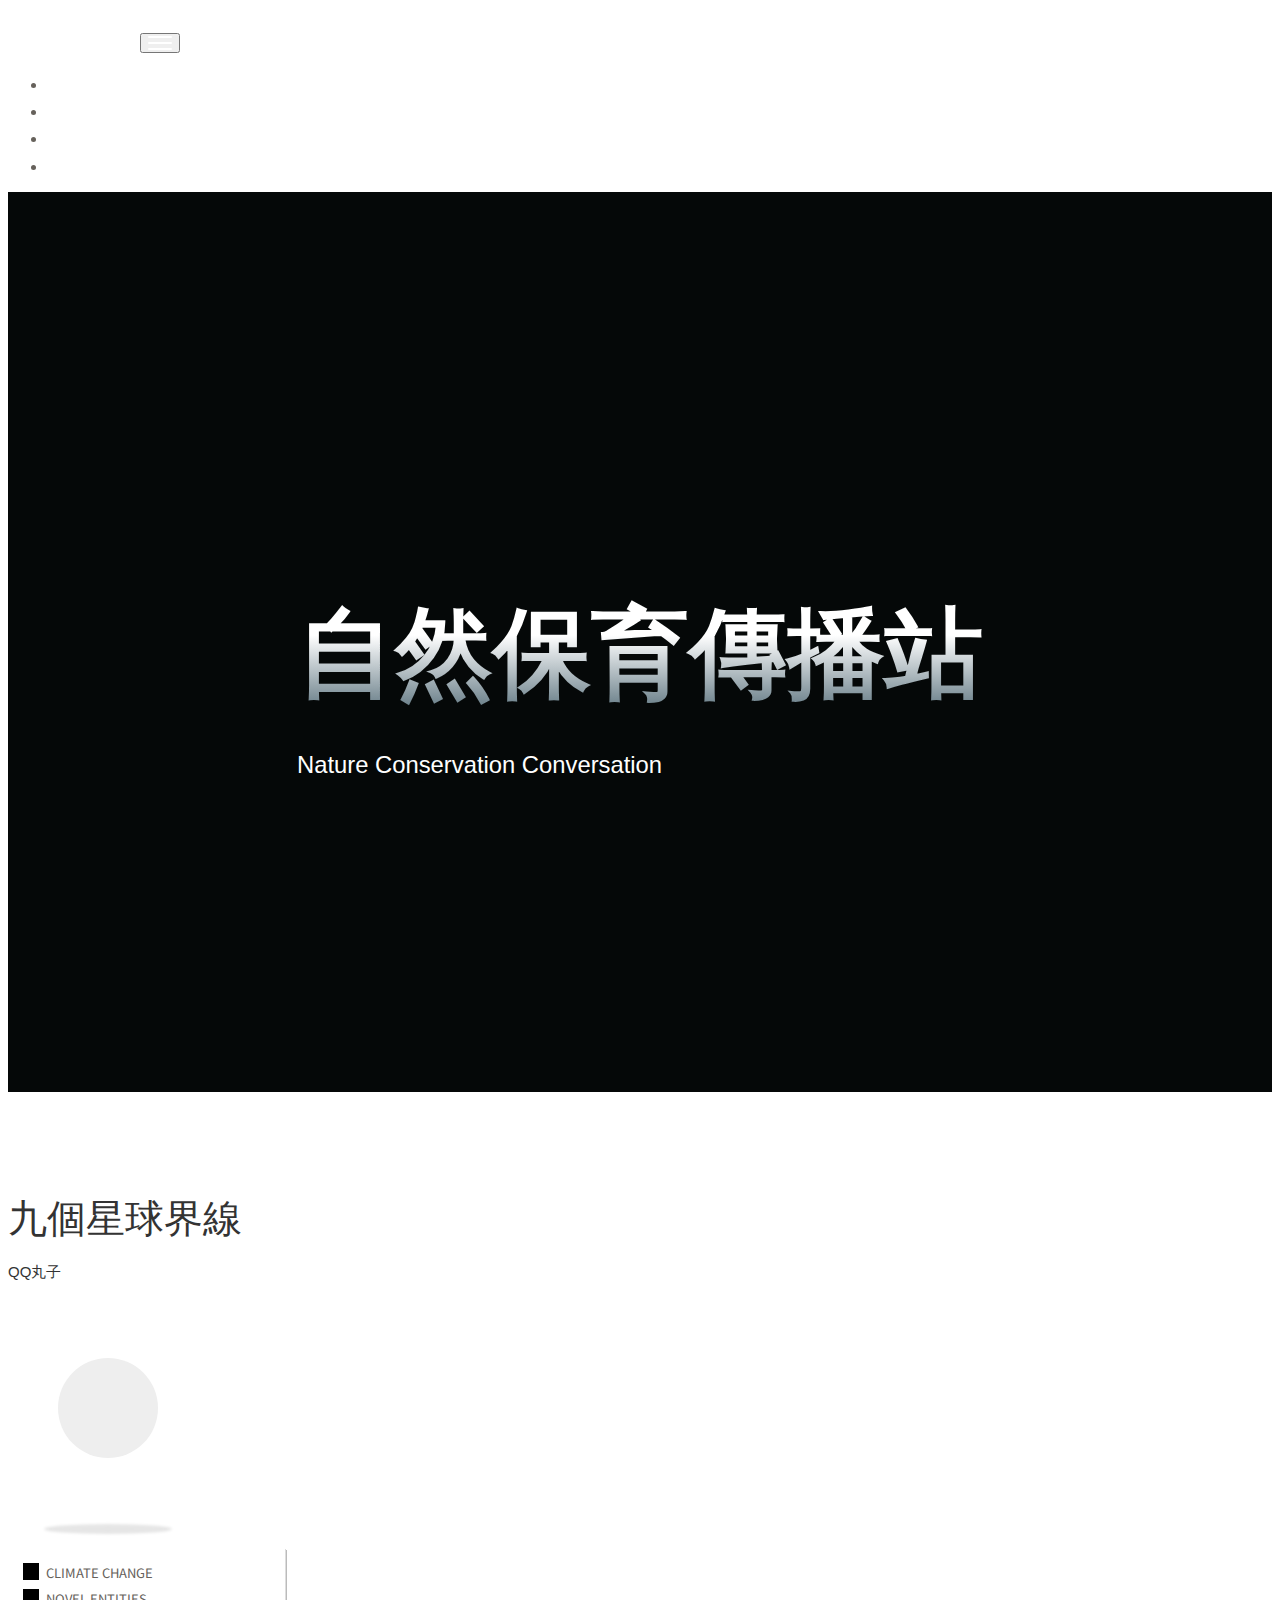
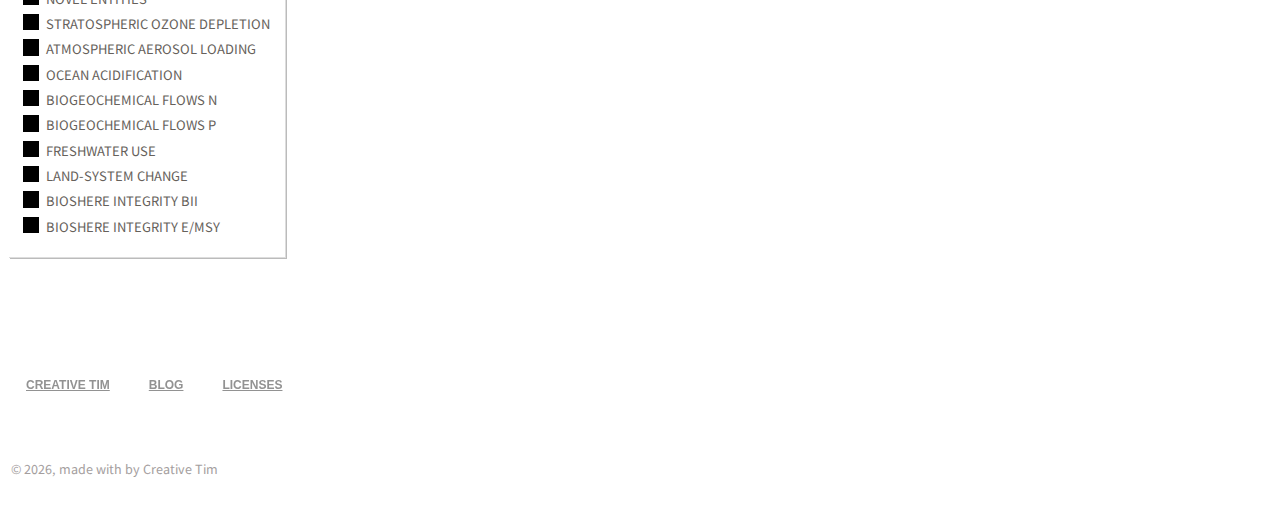
==== commit 17ff65bf: "😨" ====
--- a/home.html
+++ b/home.html
@@ -29,7 +29,7 @@
   <meta content='width=device-width, initial-scale=1.0, maximum-scale=1.0, user-scalable=0, shrink-to-fit=no'
     name='viewport' />
   <!--     Fonts and icons     -->
-  <link href="https://fonts.googleapis.com/css?family=Montserrat:400,700,200" rel="stylesheet" />
+  <link href="https://fonts.googleapis.com/css2?family=Noto+Sans+TC:wght@300;400;700&display=swap" rel="stylesheet" />
   <link href="https://maxcdn.bootstrapcdn.com/font-awesome/latest/css/font-awesome.min.css" rel="stylesheet">
   <!-- CSS Files -->
   <link href="./assets/css/bootstrap.min.css" rel="stylesheet" />
@@ -43,7 +43,7 @@
   <nav class="navbar navbar-expand-lg fixed-top navbar-transparent " color-on-scroll="300">
     <div class="container">
       <div class="navbar-translate">
-        <a class="navbar-brand" href="https://demos.creative-tim.com/paper-kit/index.html" rel="tooltip"
+        <a class="navbar-brand" href="/" rel="tooltip"
           title="Coded by Creative Tim" data-placement="bottom" target="_blank">
           自然保育傳播站
         </a>
@@ -83,10 +83,6 @@
               <i class="fa fa-github"></i>
               <p class="d-lg-none">GitHub</p>
             </a>
-          </li>
-          <li class="nav-item">
-            <a href="https://www.creative-tim.com/product/paper-kit-2-pro?ref=pk2-free-local" target="_blank"
-              class="btn btn-danger btn-round">Upgrade to Pro</a>
           </li>
         </ul>
       </div>
@@ -114,10 +110,10 @@
   <!-- ======== m-a-i-n p-a-r-t ======== -->
   <div class="section section-buttons">
     <div class="container">
-        <div class="title">
-          <h2>九個星球界線</h2>
-          <p>讒害大地之母的元凶!</p>
-        </div>
+      <div class="title">
+        <h2>九個星球界線</h2>
+        <p>QQ丸子</p>
+      </div>
       <div class="row">
         <div class="col-sm">
           <section>
@@ -129,40 +125,48 @@
           <section>
             <ul class="pieID legend">
               <li>
-                <em>A</em>
-                <span>100</span>
-              </li>
-              <li>
-                <em>B</em>
-                <span>100</span>
-              </li>
-              <li>
-                <em>C</em>
-                <span>100</span>
-              </li>
-              <li>
-                <em>D</em>
-                <span>100</span>
-              </li>
-              <li>
-                <em>E</em>
-                <span>100</span>
-              </li>
-              <li>
-                <em>F</em>
-                <span>100</span>
-              </li>
-              <li>
-                <em>G</em>
-                <span>100</span>
-              </li>
-              <li>
-                <em>H</em>
-                <span>100</span>
-              </li>
-              <li>
-                <em>I</em>
-                <span>100</span>
+                <em>CLIMATE CHANGE</em>
+                <span>4</span>
+              </li>
+              <li>
+                <em>NOVEL ENTITIES</em>
+                <span>1</span>
+              </li>
+              <li>
+                <em>STRATOSPHERIC OZONE DEPLETION</em>
+                <span>2</span>
+              </li>
+              <li>
+                <em>ATMOSPHERIC AEROSOL LOADING</em>
+                <span>1</span>
+              </li>
+              <li>
+                <em>OCEAN ACIDIFICATION</em>
+                <span>3</span>
+              </li>
+              <li>
+                <em>BIOGEOCHEMICAL FLOWS N</em>
+                <span>8</span>
+              </li>
+              <li>
+                <em>BIOGEOCHEMICAL FLOWS P</em>
+                <span>6</span>
+              </li>
+              <li>
+                <em>FRESHWATER USE</em>
+                <span>2</span>
+              </li>
+              <li>
+                <em>LAND-SYSTEM CHANGE</em>
+                <span>5.5</span>
+              </li>
+              <li>
+                <em>BIOSHERE INTEGRITY BII</em>
+                <span>1</span>
+              </li>
+              <li>
+                <em>BIOSHERE INTEGRITY E/MSY</em>
+                <span>8</span>
               </li>
             </ul>
           </section>
@@ -170,1157 +174,81 @@
       </div>
     </div>
   </div>
-  <div class="section section-buttons">
-      <div class="container">
-        <div class="title">
-          <h2>Basic Elements</h2>
-        </div>
-        <div id="buttons">
-          <div class="title">
-            <h3>Buttons
-              <br />
-              <small>Pick your style</small>
-            </h3>
-          </div>
-          <div class="row">
-            <div class="col-md-8">
-              <button type="button" class="btn btn-info">Default</button>
-              <button type="button" class="btn btn-info btn-round">Round</button>
-              <button type="button" class="btn btn-info btn-round"><i class="fa fa-heart"></i> With Icon</button>
-              <button type="button" class="btn btn-info btn-just-icon"><i class="fa fa-heart"></i></button>
-              <button type="button" class="btn btn-info btn-link">Simple</button>
-            </div>
-          </div>
-          <div class="title">
-            <h3>
-              <small>Pick your size</small>
-            </h3>
-          </div>
-          <div class="row">
-            <div class="col-md-8">
-              <button type="button" class="btn btn-outline-danger btn-sm">Small</button>
-              <button type="button" class="btn btn-outline-danger">Regular</button>
-              <button type="button" class="btn btn-outline-danger btn-lg">Large</button>
-            </div>
-          </div>
-          <div class="title">
-            <h3>
-              <small>Pick your color</small>
-            </h3>
-          </div>
-          <div class="row">
-            <div class="col-md-8">
-              <button type="button" class="btn btn-outline-default btn-round">Default</button>
-              <button type="button" class="btn btn-outline-primary btn-round">Primary</button>
-              <button type="button" class="btn btn-outline-info btn-round">Info</button>
-              <button type="button" class="btn btn-outline-success btn-round">Success</button>
-              <button type="button" class="btn btn-outline-warning btn-round">Warning</button>
-              <button type="button" class="btn btn-outline-danger btn-round">Danger</button>
-              <button type="button" class="btn btn-outline-neutral btn-round">Neutral</button>
-            </div>
-          </div>
-          <br />
-          <div class="row">
-            <div class="col-md-8">
-              <button type="button" class="btn btn-default btn-round">Default</button>
-              <button type="button" class="btn btn-primary btn-round">Primary</button>
-              <button type="button" class="btn btn-info btn-round">Info</button>
-              <button type="button" class="btn btn-success btn-round">Success</button>
-              <button type="button" class="btn btn-warning btn-round">Warning</button>
-              <button type="button" class="btn btn-danger btn-round">Danger</button>
-              <button type="button" class="btn btn-neutral btn-round">Neutral</button>
-            </div>
-          </div>
-        </div>
-        <div class="title">
-          <h3>Links</h3>
-        </div>
-        <div class="row">
-          <div class="col-md-8">
-            <a href="#0" class="btn btn-link btn-default">Default</a>
-            <a href="#0" class="btn btn-link btn-primary">Primary</a>
-            <a href="#0" class="btn btn-link btn-success">Success</a>
-            <a href="#0" class="btn btn-link btn-info">Info</a>
-            <a href="#0" class="btn btn-link btn-warning">Warning</a>
-            <a href="#0" class="btn btn-link btn-danger">Danger</a>
-            <a href="#0" class="btn btn-link btn-neutral">Neutral</a>
-          </div>
-        </div>
-        <div class="title">
-          <h3>Inputs</h3>
-        </div>
-        <div class="row">
-          <div class="col-sm-3">
-            <div class="form-group">
-              <input type="text" class="form-control" placeholder="Default">
-            </div>
-          </div>
-          <div class="col-sm-3">
-            <div class="form-group has-success">
-              <input type="text" class="form-control form-control-success" id="inputSuccess1" value="Success">
-            </div>
-          </div>
-          <div class="col-sm-3">
-            <div class="form-group has-danger">
-              <input type="text" class="form-control form-control-danger" id="inputDanger1" value="Error">
-              <div class="form-control-feedback">Sorry, that username's taken. Try another?</div>
-            </div>
-          </div>
-          <div class="col-sm-3">
-            <div class="input-group">
-              <input type="text" class="form-control" placeholder="Username">
-              <div class="input-group-append">
-                <span class="input-group-text"><i class="fa fa-group" aria-hidden="true"></i></span>
-              </div>
-            </div>
-          </div>
-        </div>
-        <br />
-        <div class="row">
-          <div class="col-sm-6 col-lg-3">
-            <div class="title">
-              <h3>Checkboxes</h3>
-            </div>
-            <div class="form-check">
-              <label class="form-check-label">
-                <input class="form-check-input" type="checkbox" value=""> Unchecked
-                <span class="form-check-sign"></span>
-              </label>
-            </div>
-            <div class="form-check">
-              <label class="form-check-label">
-                <input class="form-check-input" type="checkbox" value="" checked> Checked
-                <span class="form-check-sign"></span>
-              </label>
-            </div>
-            <div class="form-check disabled">
-              <label class="form-check-label">
-                <input class="form-check-input" type="checkbox" value="" disabled> Disabled unchecked
-                <span class="form-check-sign"></span>
-              </label>
-            </div>
-            <div class="form-check disabled">
-              <label class="form-check-label">
-                <input class="form-check-input" type="checkbox" value="" disabled checked> Disabled checked
-                <span class="form-check-sign"></span>
-              </label>
-            </div>
-          </div>
-          <div class="col-sm-6 col-lg-3">
-            <div class="title">
-              <h3>Radio Buttons</h3>
-            </div>
-            <div class="form-check-radio">
-              <label class="form-check-label">
-                <input class="form-check-input" type="radio" name="exampleRadios" id="exampleRadios1" value="option1">
-                Radio is off
-                <span class="form-check-sign"></span>
-              </label>
-            </div>
-            <div class="form-check-radio">
-              <label class="form-check-label">
-                <input class="form-check-input" type="radio" name="exampleRadios" id="exampleRadios2" value="option2"
-                  checked> Radio is on
-                <span class="form-check-sign"></span>
-              </label>
-            </div>
-            <div class="form-check-radio disabled">
-              <label class="form-check-label">
-                <input class="form-check-input" type="radio" name="exampleRadios" id="exampleRadios3" value="option3"
-                  disabled> Disabled radio is off
-                <span class="form-check-sign"></span>
-              </label>
-            </div>
-            <div class="form-check-radio disabled">
-              <label class="form-check-label">
-                <input class="form-check-input" type="radio" name="exampleRadioz" id="exampleRadios4" value="option4"
-                  checked disabled> Disabled radio is on
-                <span class="form-check-sign"></span>
-              </label>
-            </div>
-          </div>
-          <div class="col-sm-6 col-lg-3">
-            <div class="title">
-              <h3>Toggle Buttons</h3>
-            </div>
-            <div id="switches">
-              <label>
-                <input type="checkbox" data-toggle="switch" checked="" data-on-color="primary" data-off-color="primary">
-                <span class="toggle"></span>
-              </label>
-              <br />
-              <label>
-                <input type="checkbox" data-toggle="switch" data-off-color="primary" data-on-color="primary">
-                <span class="toggle"></span>
-              </label>
-            </div>
-          </div>
-          <div class="col-sm-6 col-lg-3">
-            <div class="title">
-              <h3>Sliders</h3>
-            </div>
-            <div id="sliderRegular" class="slider"></div>
-            <br>
-            <div id="sliderDouble" class="slider slider-primary"></div>
-          </div>
-        </div>
-      </div>
-    </div>
-    <div class="section section-navbars">
-      <div class="container" id="menu-dropdown">
-        <div class="title">
-          <h3>Menu</h3>
-        </div>
-        <br />
-        <div class="row">
-          <div class="col-md-6">
-            <nav class="navbar navbar-expand-lg bg-primary">
-              <a class="navbar-brand" href="#">Menu</a>
-              <button class="navbar-toggler navbar-toggler-right" type="button" data-toggle="collapse"
-                data-target="#navbar-menu" aria-controls="navbarSupportedContent" aria-expanded="false"
-                aria-label="Toggle navigation">
-                <span class="navbar-toggler-bar"></span>
-                <span class="navbar-toggler-bar"></span>
-                <span class="navbar-toggler-bar"></span>
-              </button>
-              <div class="collapse navbar-collapse" id="navbar-menu">
-                <ul class="navbar-nav mr-auto">
-                  <li class="nav-item">
-                    <a class="nav-link" href="#pk">Link</a>
-                  </li>
-                  <li class="nav-item">
-                    <a class="nav-link" href="#pk">Link</a>
-                  </li>
-                  <div class="nav-item dropdown">
-                    <a class="nav-link dropdown-toggle" data-toggle="dropdown" id="dropdownMenuButton" href="#pk"
-                      role="button" aria-haspopup="true" aria-expanded="false">Dropdown</a>
-                    <ul class="dropdown-menu dropdown-info" aria-labelledby="dropdownMenuButton">
-                      <li class="dropdown-header">Dropdown header</li>
-                      <a class="dropdown-item" href="#pk">Action</a>
-                      <a class="dropdown-item" href="#pk">Another action</a>
-                      <a class="dropdown-item" href="#pk">Something else here</a>
-                      <div class="dropdown-divider"></div>
-                      <a class="dropdown-item" href="#pk">Separated link</a>
-                      <div class="dropdown-divider"></div>
-                      <a class="dropdown-item" href="#pk">Another separated link</a>
-                    </ul>
-                  </div>
-                </ul>
-              </div>
-            </nav>
-          </div>
-          <div class="col-md-6">
-            <nav class="navbar navbar-expand-lg bg-danger">
-              <a class="navbar-brand" href="#">Icons</a>
-              <button class="navbar-toggler navbar-toggler-right" type="button" data-toggle="collapse"
-                data-target="#navbar-menu-icon" aria-controls="navbarSupportedContent" aria-expanded="false"
-                aria-label="Toggle navigation">
-                <span class="navbar-toggler-bar"></span>
-                <span class="navbar-toggler-bar"></span>
-                <span class="navbar-toggler-bar"></span>
-              </button>
-              <div class="collapse navbar-collapse" id="navbar-menu-icon">
-                <ul class="navbar-nav ml-auto">
-                  <li class="nav-item active">
-                    <a class="nav-link" href="#pk"><i class="nc-icon nc-email-85" aria-hidden="true"></i></a>
-                  </li>
-                  <li class="nav-item">
-                    <a class="nav-link" href="#pk"><i class="nc-icon nc-single-02" aria-hidden="true"></i></a>
-                  </li>
-                  <div class="nav-item dropdown">
-                    <a class="nav-link dropdown-toggle" data-toggle="dropdown" href="#pk" role="button"
-                      aria-haspopup="true" aria-expanded="false"><i class="nc-icon nc-settings-gear-65"
-                        aria-hidden="true"></i></a>
-                    <ul class="dropdown-menu dropdown-menu-right dropdown-danger">
-                      <li class="dropdown-header" href="#pk">Dropdown header</li>
-                      <a class="dropdown-item" href="#pk">Another action</a>
-                      <a class="dropdown-item" href="#pk">Something else here</a>
-                      <div class="dropdown-divider"></div>
-                      <a class="dropdown-item" href="#pk">Separated link</a>
-                    </ul>
-                  </div>
-                </ul>
-              </div>
-            </nav>
-          </div>
-        </div>
-      </div>
-    </div>
-    <div class="section section-navigation">
-      <div class="container tim-container">
-        <div class="title">
-          <h3>Navigation Areas</h3>
-        </div>
-      </div>
-      <div id="navbar">
-        <div class="navigation-example" style="background-image: url('./assets/img/ilya-yakover.jpg');">
-          <nav class="navbar navbar-expand-lg bg-primary">
-            <div class="container">
-              <a class="navbar-brand" href="#">Primary Color</a>
-              <button class="navbar-toggler navbar-toggler-right burger-menu" type="button" data-toggle="collapse"
-                data-target="#navbar-primary" aria-controls="navbarNav" aria-expanded="false"
-                aria-label="Toggle navigation">
-                <span class="navbar-toggler-bar"></span>
-                <span class="navbar-toggler-bar"></span>
-                <span class="navbar-toggler-bar"></span>
-              </button>
-              <div class="collapse navbar-collapse" id="navbar-primary">
-                <ul class="navbar-nav ml-auto">
-                  <li class="nav-item">
-                    <a class="nav-link" href="#"><i class="nc-icon nc-compass-05"
-                        aria-hidden="true"></i>&nbsp;Discover</a>
-                  </li>
-                  <li class="nav-item">
-                    <a class="nav-link" href="#"><i class="nc-icon nc-single-02"
-                        aria-hidden="true"></i>&nbsp;Profile</a>
-                  </li>
-                  <li class="nav-item">
-                    <a class="nav-link" href="#"><i class="nc-icon nc-settings-gear-65"
-                        aria-hidden="true"></i>&nbsp;Settings</a>
-                  </li>
-                </ul>
-              </div>
-            </div>
-          </nav>
-          <nav class="navbar navbar-expand-lg bg-info">
-            <div class="container">
-              <a class="navbar-brand" href="#">Info Color</a>
-              <button class="navbar-toggler navbar-toggler-right" type="button" data-toggle="collapse"
-                data-target="#navbar-info" aria-controls="navbarNav" aria-expanded="false"
-                aria-label="Toggle navigation">
-                <span class="navbar-toggler-bar"></span>
-                <span class="navbar-toggler-bar"></span>
-                <span class="navbar-toggler-bar"></span>
-              </button>
-              <div class="collapse navbar-collapse" id="navbar-info">
-                <ul class="navbar-nav ml-auto">
-                  <li class="nav-item">
-                    <a class="nav-link" href="#">Discover</a>
-                  </li>
-                  <li class="nav-item">
-                    <a class="nav-link" href="#">Profile</a>
-                  </li>
-                  <li class="nav-item">
-                    <a class="nav-link" href="#">Settings</a>
-                  </li>
-                </ul>
-              </div>
-            </div>
-          </nav>
-          <nav class="navbar navbar-expand-lg bg-success">
-            <div class="container">
-              <a class="navbar-brand" href="#">Success Color</a>
-              <button class="navbar-toggler navbar-toggler-right" type="button" data-toggle="collapse"
-                data-target="#navbar-success" aria-controls="navbarNav" aria-expanded="true"
-                aria-label="Toggle navigation">
-                <span class="navbar-toggler-bar"></span>
-                <span class="navbar-toggler-bar"></span>
-                <span class="navbar-toggler-bar"></span>
-              </button>
-              <div class="navbar-collapse collapse show" id="navbar-success" style="">
-                <ul class="navbar-nav ml-auto">
-                  <li class="nav-item">
-                    <a class="nav-link" href="#"><i class="nc-icon nc-compass-05" aria-hidden="true"></i></a>
-                  </li>
-                  <li class="nav-item">
-                    <a class="nav-link" href="#"><i class="nc-icon nc-single-02" aria-hidden="true"></i> </a>
-                  </li>
-                  <li class="nav-item">
-                    <a class="nav-link" href="#"><i class="nc-icon nc-settings-gear-65" aria-hidden="true"></i></a>
-                  </li>
-                </ul>
-              </div>
-            </div>
-          </nav>
-          <nav class="navbar navbar-expand-lg bg-warning">
-            <div class="container">
-              <a class="navbar-brand" href="#">Warning Color</a>
-              <button class="navbar-toggler navbar-toggler-right" type="button" data-toggle="collapse"
-                data-target="#navbar-warning" aria-controls="navbarNav" aria-expanded="false"
-                aria-label="Toggle navigation">
-                <span class="navbar-toggler-bar"></span>
-                <span class="navbar-toggler-bar"></span>
-                <span class="navbar-toggler-bar"></span>
-              </button>
-              <div class="collapse navbar-collapse" id="navbar-warning">
-                <ul class="navbar-nav ml-auto">
-                  <li class="nav-item">
-                    <a class="nav-link" href="#"><i class="fa fa-facebook-official" aria-hidden="true"></i></a>
-                  </li>
-                  <li class="nav-item">
-                    <a class="nav-link" href="#"><i class="fa fa-twitter" aria-hidden="true"></i></a>
-                  </li>
-                  <li class="nav-item">
-                    <a class="nav-link" href="#"><i class="fa fa-google-plus" aria-hidden="true"></i></a>
-                  </li>
-                  <li class="nav-item">
-                    <a class="nav-link" href="#"><i class="fa fa-instagram" aria-hidden="true"></i></a>
-                  </li>
-                </ul>
-              </div>
-            </div>
-          </nav>
-          <nav class="navbar navbar-expand-lg bg-danger">
-            <div class="container">
-              <a class="navbar-brand" href="#">Danger Color</a>
-              <button class="navbar-toggler navbar-toggler-right" type="button" data-toggle="collapse"
-                data-target="#navbar-danger" aria-controls="navbarNav" aria-expanded="true"
-                aria-label="Toggle navigation">
-                <span class="navbar-toggler-bar"></span>
-                <span class="navbar-toggler-bar"></span>
-                <span class="navbar-toggler-bar"></span>
-              </button>
-              <div class="navbar-collapse collapse show" id="navbar-danger" style="">
-                <ul class="navbar-nav ml-auto">
-                  <li class="nav-item">
-                    <a class="nav-link" href="#"><i class="fa fa-facebook-official" aria-hidden="true"></i> Share</a>
-                  </li>
-                  <li class="nav-item">
-                    <a class="nav-link" href="#"><i class="fa fa-twitter" aria-hidden="true"></i> Tweet</a>
-                  </li>
-                  <li class="nav-item">
-                    <a class="nav-link" href="#"><i class="fa fa-pinterest" aria-hidden="true"></i> Pin</a>
-                  </li>
-                </ul>
-              </div>
-            </div>
-          </nav>
-          <nav class="navbar navbar-expand-lg navbar-transparent pt-0">
-            <div class="container">
-              <a class="navbar-brand" href="#">Transparent</a>
-              <button class="navbar-toggler navbar-toggler-right" type="button" data-toggle="collapse"
-                data-target="#navbar-transparent" aria-controls="navbarNav" aria-expanded="false"
-                aria-label="Toggle navigation">
-                <span class="navbar-toggler-bar"></span>
-                <span class="navbar-toggler-bar"></span>
-                <span class="navbar-toggler-bar"></span>
-              </button>
-              <div class="collapse navbar-collapse" id="navbar-transparent">
-                <ul class="navbar-nav ml-auto">
-                  <li class="nav-item">
-                    <a class="nav-link" href="#"><i class="fa fa-facebook-official" aria-hidden="true"></i>
-                      Facebook</a>
-                  </li>
-                  <li class="nav-item">
-                    <a class="nav-link" href="#"><i class="fa fa-twitter" aria-hidden="true"></i> Twitter</a>
-                  </li>
-                  <li class="nav-item">
-                    <a class="nav-link" href="#"><i class="fa fa-instagram" aria-hidden="true"></i> Instagram</a>
-                  </li>
-                </ul>
-              </div>
-            </div>
-          </nav>
-        </div>
-      </div>
-    </div>
-    <div class="section">
-      <div class="container">
-        <div class="row">
-          <div class="col-md-6">
-            <div class="title">
-              <h3>Progress Bar</h3>
-              <br>
-            </div>
-            <div class="progress">
-              <div class="progress-bar progress-bar-success" role="progressbar" style="width: 25%" aria-valuenow="25"
-                aria-valuemin="0" aria-valuemax="100"></div>
-            </div>
-            <br>
-            <div class="progress">
-              <div class="progress-bar progress-bar-info" role="progressbar" style="width: 50%" aria-valuenow="50"
-                aria-valuemin="0" aria-valuemax="100"></div>
-            </div>
-            <br>
-            <div class="progress">
-              <div class="progress-bar progress-bar-danger" role="progressbar" style="width: 100%" aria-valuenow="100"
-                aria-valuemin="0" aria-valuemax="100"></div>
-            </div>
-            <br>
-            <div class="progress">
-              <div class="progress-bar" role="progressbar" style="width: 15%" aria-valuenow="15" aria-valuemin="0"
-                aria-valuemax="100"></div>
-              <div class="progress-bar progress-bar-success" role="progressbar" style="width: 30%" aria-valuenow="30"
-                aria-valuemin="0" aria-valuemax="100"></div>
-              <div class="progress-bar progress-bar-warning" role="progressbar" style="width: 20%" aria-valuenow="20"
-                aria-valuemin="0" aria-valuemax="100"></div>
-            </div>
-          </div>
-          <div class="col-md-6">
-            <div class="title">
-              <h3>Pagination</h3>
-              <br>
-            </div>
-            <nav aria-label="Page navigation example">
-              <ul class="pagination">
-                <li class="page-item">
-                  <a class="page-link" href="#" aria-label="Previous">
-                    <i class="fa fa-angle-left" aria-hidden="true"></i>
-                    <span class="sr-only">Previous</span>
-                  </a>
-                </li>
-                <li class="page-item">
-                  <a class="page-link" href="#">1</a>
-                </li>
-                <li class="page-item">
-                  <a class="page-link" href="#">2</a>
-                </li>
-                <li class="page-item">
-                  <a class="page-link" href="#">3</a>
-                </li>
-                <li class="page-item">
-                  <a class="page-link" href="#">4</a>
-                </li>
-                <li class="page-item">
-                  <a class="page-link" href="#">5</a>
-                </li>
-                <li class="page-item">
-                  <a class="page-link" href="#" aria-label="Next">
-                    <i class="fa fa-angle-right" aria-hidden="true"></i>
-                    <span class="sr-only">Next</span>
-                  </a>
-                </li>
-              </ul>
-            </nav>
-            <br>
-            <nav aria-label="...">
-              <ul class="pagination">
-                <li class="page-item">
-                  <a class="page-link" href="#" tabindex="-1">Previous</a>
-                </li>
-                <li class="page-item">
-                  <a class="page-link" href="#">1</a>
-                </li>
-                <li class="page-item">
-                  <a class="page-link" href="#">2</a>
-                </li>
-                <li class="page-item active">
-                  <a class="page-link" href="#">3
-                    <span class="sr-only">(current)</span>
-                  </a>
-                </li>
-                <li class="page-item">
-                  <a class="page-link" href="#">4</a>
-                </li>
-                <li class="page-item">
-                  <a class="page-link" href="#">5</a>
-                </li>
-                <li class="page-item">
-                  <a class="page-link" href="#">Next</a>
-                </li>
-              </ul>
-            </nav>
-          </div>
-        </div>
-        <br>
-        <div class="row">
-          <div class="col-md-6">
-            <div class="title">
-              <h3>Navigation Tabs</h3>
-            </div>
-            <div class="nav-tabs-navigation">
-              <div class="nav-tabs-wrapper">
-                <ul id="tabs" class="nav nav-tabs" role="tablist">
-                  <li class="nav-item">
-                    <a class="nav-link active" data-toggle="tab" href="#home" role="tab">Home</a>
-                  </li>
-                  <li class="nav-item">
-                    <a class="nav-link" data-toggle="tab" href="#profile" role="tab">Profile</a>
-                  </li>
-                  <li class="nav-item">
-                    <a class="nav-link" data-toggle="tab" href="#messages" role="tab">Messages</a>
-                  </li>
-                </ul>
-              </div>
-            </div>
-            <div id="my-tab-content" class="tab-content text-center">
-              <div class="tab-pane active" id="home" role="tabpanel">
-                <p>Larger, yet dramatically thinner. More powerful, but remarkably power efficient. With a smooth
-                  metal surface that seamlessly meets the new Retina HD display.</p>
-              </div>
-              <div class="tab-pane" id="profile" role="tabpanel">
-                <p>Here is your profile.</p>
-              </div>
-              <div class="tab-pane" id="messages" role="tabpanel">
-                <p>Here are your messages.</p>
-              </div>
-            </div>
-          </div>
-          <div class="col-md-6">
-            <div class="title">
-              <h3>Labels</h3>
-            </div>
-            <span class="label label-default">Default</span>
-            <span class="label label-primary">Primary</span>
-            <span class="label label-info">Info</span>
-            <span class="label label-success">Success</span>
-            <span class="label label-warning">Warning</span>
-            <span class="label label-danger">Danger</span>
-          </div>
-        </div>
-      </div>
-    </div>
-    <div class="container tim-container">
-      <div class="title">
-        <h3>Notifications</h3>
-      </div>
-    </div>
-    <div id="notifications">
-      <div class="alert alert-info">
-        <div class="container">
-          <span>This is a plain notification! </span>
-        </div>
-      </div>
-      <div class="alert alert-success">
-        <div class="container">
-          <button type="button" class="close" data-dismiss="alert" aria-label="Close">
-            <i class="nc-icon nc-simple-remove"></i>
-          </button>
-          <span>This is a notification with close button. </span>
-        </div>
-      </div>
-      <div class="alert alert-warning alert-with-icon" data-notify="container">
-        <div class="container">
-          <div class="alert-wrapper">
-            <button type="button" class="close" data-dismiss="alert" aria-label="Close">
-              <i class="nc-icon nc-simple-remove"></i>
-            </button>
-            <div class="message"><i class="nc-icon nc-bell-55"></i> This is a notification with close button and icon.
-            </div>
-          </div>
-        </div>
-      </div>
-      <div class="alert alert-danger alert-with-icon" data-notify="container">
-        <div class="container">
-          <div class="alert-wrapper">
-            <button type="button" class="close" data-dismiss="alert" aria-label="Close">
-              <i class="nc-icon nc-simple-remove"></i>
-            </button>
-            <div class="message"><i class="nc-icon nc-bell-55"></i> This is a notification with close button and icon
-              and have many lines. You can see that the icon and the close button are always vertically aligned. This
-              is a beautiful notification. So you don't have to worry about the style.</div>
-          </div>
-        </div>
-      </div>
-    </div>
-    <!--  end notifications -->
-    <div class="container tim-container">
-      <div class="title">
-        <h3>Typography</h3>
-      </div>
-      <div id="typography">
-        <div class="row">
-          <div class="typography-line">
-            <h1>
-              <span class="note">Header 1</span> Thinking in textures
-            </h1>
-          </div>
-          <div class="typography-line">
-            <h2>
-              <span class="note">Header 2</span> Thinking in textures
-            </h2>
-          </div>
-          <div class="typography-line">
-            <h3>
-              <span class="note">Header 3</span> Thinking in textures
-            </h3>
-          </div>
-          <div class="typography-line">
-            <h4>
-              <span class="note">Header 4</span> Thinking in textures
-            </h4>
-          </div>
-          <div class="typography-line">
-            <h5>
-              <span class="note">Header 5</span> Thinking in textures
-            </h5>
-          </div>
-          <div class="typography-line">
-            <h6>
-              <span class="note">Header 6</span> Thinking in textures
-            </h6>
-          </div>
-          <div class="typography-line">
-            <p>
-              <span class="note">Paragraph</span> Thinking in textures
-            </p>
-          </div>
-          <div class="typography-line">
-            <span class="note">Quote</span>
-            <blockquote class="blockquote">
-              <p class="mb-0">Lorem ipsum dolor sit amet, consectetuer adipiscing elit, sed diam nonummy nibh euismod
-                tincidunt ut laoreet dolore magna aliquam erat volutpat. Ut wisi enim ad minim veniam.</p>
-              <br />
-              <footer class="blockquote-footer">Someone famous in
-                <cite title="source Title">Source Title</cite>
-              </footer>
-            </blockquote>
-          </div>
-          <div class="typography-line">
-            <span class="note">Muted text</span>
-            <p class="text-muted">Fusce dapibus, tellus ac cursus commodo, tortor mauris nibh.</p>
-          </div>
-          <div class="typography-line">
-            <span class="note">Primary text</span>
-            <p class="text-primary">Nullam id dolor id nibh ultricies vehicula ut id elit.</p>
-          </div>
-          <div class="typography-line">
-            <span class="note">Success text</span>
-            <p class="text-success">Duis mollis, est non commodo luctus, nisi erat porttitor ligula.</p>
-          </div>
-          <div class="typography-line">
-            <span class="note">Info text</span>
-            <p class="text-info">Maecenas sed diam eget risus varius blandit sit amet non magna.</p>
-          </div>
-          <div class="typography-line">
-            <span class="note">Warning text</span>
-            <p class="text-warning">Etiam porta sem malesuada magna mollis euismod.</p>
-          </div>
-          <div class="typography-line">
-            <span class="note">Danger text</span>
-            <p class="text-danger">Donec ullamcorper nulla non metus auctor fringilla.</p>
-          </div>
-          <div class="typography-line">
-            <h2>
-              <span class="note">Small tag</span>Header with small subtitle
-              <br />
-              <small>".small" is a tag for the headers</small>
-            </h2>
-          </div>
-        </div>
-      </div>
-      <br />
-      <div id="images">
-        <div class="container">
-          <div class="title">
-            <h3>Images</h3>
-          </div>
-          <div class="row">
-            <div class="col-sm-6 col-md-3">
-              <h4 class="images-title">Rounded Image</h4>
-              <img src="./assets/img/uriel-soberanes.jpg" class="img-rounded img-responsive" alt="Rounded Image">
-              <div class="img-details">
-                <div class="author">
-                  <img src="./assets/img/faces/joe-gardner-2.jpg" alt="Circle Image"
-                    class="img-circle img-no-padding img-responsive">
-                </div>
-                <p>Sonia Green </p>
-              </div>
-            </div>
-            <div class="col-sm-3 col-md-2 mr-auto ml-auto">
-              <h4 class="images-title">Circle Image</h4>
-              <img src="./assets/img/faces/kaci-baum-2.jpg" class="img-circle img-no-padding img-responsive"
-                alt="Rounded Image">
-              <p class="text-center">Brigitte Bardot</p>
-            </div>
-            <div class="col-sm-3 col-md-2 mr-auto">
-              <h4 class="images-title">Thumbnail</h4>
-              <img src="./assets/img/faces/erik-lucatero-2.jpg" class="img-thumbnail img-responsive"
-                alt="Rounded Image">
-              <p class="text-center">John Keynes</p>
-            </div>
-          </div>
-        </div>
-      </div>
-    </div>
-    <div class="section javascript-components">
-      <div class="container">
-        <div class="title">
-          <h2>Javascript Components</h2>
-        </div>
-        <div class="row" id="modals">
-          <div class="col-md-6">
-            <div class="title">
-              <h3>Modal</h3>
-            </div>
-            <!-- Button trigger modal -->
-            <button type="button" class="btn btn-outline-danger btn-round" data-toggle="modal" data-target="#myModal">
-              Launch demo modal
-            </button>
-            <!-- Modal -->
-            <div class="modal fade" id="myModal" tabindex="-1" role="dialog" aria-labelledby="exampleModalLabel"
-              aria-hidden="true">
-              <div class="modal-dialog" role="document">
-                <div class="modal-content">
-                  <div class="modal-header">
-                    <button type="button" class="close" data-dismiss="modal" aria-label="Close">
-                      <span aria-hidden="true">×</span>
-                    </button>
-                    <h5 class="modal-title text-center" id="exampleModalLabel">Modal title</h5>
-                  </div>
-                  <div class="modal-body"> Far far away, behind the word mountains, far from the countries Vokalia and
-                    Consonantia, there live the blind texts. Separated they live in Bookmarksgrove right at the coast
-                    of the Semantics, a large language ocean. A small river named Duden flows by their place and
-                    supplies it with the necessary regelialia. It is a paradisematic country, in which roasted parts
-                    of sentences fly into your mouth. Even the all-powerful Pointing has no control about the blind
-                    texts it is an almost unorthographic life One day however a small line of blind text by the name
-                    of Lorem Ipsum decided to leave for the far World of Grammar.
-                  </div>
-                  <div class="modal-footer">
-                    <div class="left-side">
-                      <button type="button" class="btn btn-default btn-link" data-dismiss="modal">Never mind</button>
-                    </div>
-                    <div class="divider"></div>
-                    <div class="right-side">
-                      <button type="button" class="btn btn-danger btn-link">Delete</button>
-                    </div>
-                  </div>
-                </div>
-              </div>
-            </div>
-          </div>
-          <div class="col-md-6">
-            <div class="title">
-              <h3>Popovers</h3>
-            </div>
-            <button type="button" class="btn btn-round btn-outline-danger" data-toggle="popover" data-placement="top"
-              title="Popover on top" data-content="Here will be some very useful information about this popover.">On
-              top</button>
-            <button type="button" class="btn btn-round btn-outline-danger" data-toggle="popover" data-placement="bottom"
-              title="Popover on bottom" data-content="Here will be some very useful information about this popover.">On
-              bottom</button>
-            <button type="button" class="btn btn-round btn-outline-danger" data-toggle="popover" data-placement="left"
-              title="Popover on left" data-content="Here will be some very useful information about this popover.">On
-              left</button>
-            <button type="button" class="btn btn-round btn-outline-danger" data-toggle="popover" data-placement="right"
-              title="Popover on right" data-content="Here will be some very useful information about this popover.">On
-              right</button>
-          </div>
-          <br>
-          <div class="col-md-6">
-            <div class="title">
-              <h3>Datepicker</h3>
-            </div>
-            <div class="row">
-              <div class="col-sm-6">
-                <div class="form-group">
-                  <div class="input-group date" id="datetimepicker">
-                    <input type="text" class="form-control datetimepicker" placeholder="27/03/2019" />
-                    <div class="input-group-append">
-                      <span class="input-group-text">
-                        <span class="glyphicon glyphicon-calendar"><i class="fa fa-calendar"
-                            aria-hidden="true"></i></span>
-                      </span>
-                    </div>
-                  </div>
-                </div>
-              </div>
-            </div>
-          </div>
-          <div class="col-md-6">
-            <div class="title">
-              <h3>Tooltips</h3>
-            </div>
-            <button type="button" class="btn btn-outline-danger btn-round" data-toggle="tooltip" data-placement="left"
-              title="On left">On left</button>
-            <button type="button" class="btn btn-outline-danger btn-round" data-toggle="tooltip" data-placement="right"
-              title="On right">On right</button>
-            <button type="button" class="btn btn-outline-danger btn-round" data-toggle="tooltip" data-placement="top"
-              title="On top">On top</button>
-            <button type="button" class="btn btn-outline-danger btn-round" data-toggle="tooltip" data-placement="bottom"
-              title="On bottom">On bottom</button>
-          </div>
-        </div>
-        <div class="title">
-          <h3>Carousel</h3>
-        </div>
-      </div>
-    </div>
-    <div class="section pt-o" id="carousel">
-      <div class="container">
-        <div class="row">
-          <div class="col-md-8 ml-auto mr-auto">
-            <div class="card page-carousel">
-              <div id="carouselExampleIndicators" class="carousel slide" data-ride="carousel">
-                <ol class="carousel-indicators">
-                  <li data-target="#carouselExampleIndicators" data-slide-to="0" class="active"></li>
-                  <li data-target="#carouselExampleIndicators" data-slide-to="1"></li>
-                  <li data-target="#carouselExampleIndicators" data-slide-to="2"></li>
-                </ol>
-                <div class="carousel-inner" role="listbox">
-                  <div class="carousel-item active">
-                    <img class="d-block img-fluid" src="./assets/img/soroush-karimi.jpg" alt="First slide">
-                    <div class="carousel-caption d-none d-md-block">
-                      <p>Somewhere</p>
-                    </div>
-                  </div>
-                  <div class="carousel-item">
-                    <img class="d-block img-fluid" src="./assets/img/federico-beccari.jpg" alt="Second slide">
-                    <div class="carousel-caption d-none d-md-block">
-                      <p>Somewhere else</p>
-                    </div>
-                  </div>
-                  <div class="carousel-item">
-                    <img class="d-block img-fluid" src="./assets/img/joshua-stannard.jpg" alt="Third slide">
-                    <div class="carousel-caption d-none d-md-block">
-                      <p>Here it is</p>
-                    </div>
-                  </div>
-                </div>
-                <a class="left carousel-control carousel-control-prev" href="#carouselExampleIndicators" role="button"
-                  data-slide="prev">
-                  <span class="fa fa-angle-left"></span>
-                  <span class="sr-only">Previous</span>
-                </a>
-                <a class="right carousel-control carousel-control-next" href="#carouselExampleIndicators" role="button"
-                  data-slide="next">
-                  <span class="fa fa-angle-right"></span>
-                  <span class="sr-only">Next</span>
-                </a>
-              </div>
-            </div>
-          </div>
-        </div>
-      </div>
-    </div>
-    <div class="section section-dark section-nucleo-icons">
-      <div class="container">
-        <div class="row">
-          <div class="col-lg-6 col-md-12">
-            <h2 class="title">Nucleo Icons</h2>
-            <br />
-            <p class="description">
-              Paper Kit comes with 100 custom icons made by our friends from NucleoApp. The official package contains
-              over 2.100 thin icons which are looking great in combination with Paper Kit Make sure you check all of
-              them and use those that you like the most.
-            </p>
-            <br />
-            <a href="nucleo-icons.html" class="btn btn-danger btn-round" target="_blank">View Demo Icons</a>
-            <a href="https://nucleoapp.com/?ref=1712" class="btn btn-outline-danger btn-round" target="_blank">View
-              All Icons</a>
-          </div>
-          <div class="col-lg-6 col-md-12">
-            <div class="icons-container">
-              <i class="nc-icon nc-time-alarm"></i>
-              <i class="nc-icon nc-atom"></i>
-              <i class="nc-icon nc-camera-compact"></i>
-              <i class="nc-icon nc-watch-time"></i>
-              <i class="nc-icon nc-key-25"></i>
-              <i class="nc-icon nc-diamond"></i>
-              <i class="nc-icon nc-user-run"></i>
-              <i class="nc-icon nc-layout-11"></i>
-              <i class="nc-icon nc-badge"></i>
-              <i class="nc-icon nc-bulb-63"></i>
-              <i class="nc-icon nc-favourite-28"></i>
-              <i class="nc-icon nc-planet"></i>
-              <i class="nc-icon nc-tie-bow"></i>
-              <i class="nc-icon nc-zoom-split"></i>
-              <i class="nc-icon nc-cloud-download-93"></i>
-            </div>
-          </div>
-        </div>
-      </div>
-    </div>
-    <div class="section section-dark">
-      <div class="container">
-        <div class="row">
-          <div class="col-md-8 ml-auto mr-auto text-center">
-            <h2 class="title">Completed with examples</h2>
-            <p class="description">The kit comes with three pre-built pages to help you get started faster. You can
-              change the text and images and you're good to go. More importantly, looking at them will give you a
-              picture of what you can built with this powerful kit.</p>
-          </div>
-        </div>
-      </div>
-    </div>
-    <div class="section section-image section-login" style="background-image: url('./assets/img/login-image.jpg');">
-      <div class="container">
-        <div class="row">
-          <div class="col-lg-4 col-md-6 mx-auto">
-            <div class="card card-register">
-              <h3 class="title mx-auto">Welcome</h3>
-              <div class="social-line text-center">
-                <a href="#pablo" class="btn btn-neutral btn-facebook btn-just-icon mt-0">
-                  <i class="fa fa-facebook-square"></i>
-                </a>
-                <a href="#pablo" class="btn btn-neutral btn-google btn-just-icon mt-0">
-                  <i class="fa fa-google-plus"></i>
-                </a>
-                <a href="#pablo" class="btn btn-neutral btn-twitter btn-just-icon mt-0">
-                  <i class="fa fa-twitter"></i>
-                </a>
-              </div>
-              <form class="register-form">
-                <label>Email</label>
-                <div class="input-group form-group-no-border">
-                  <div class="input-group-prepend">
-                    <span class="input-group-text">
-                      <i class="nc-icon nc-email-85"></i>
-                    </span>
-                  </div>
-                  <input type="email" class="form-control" placeholder="Email">
-                </div>
-                <label>Password</label>
-                <div class="input-group form-group-no-border">
-                  <div class="input-group-prepend">
-                    <span class="input-group-text">
-                      <i class="nc-icon nc-key-25"></i>
-                    </span>
-                  </div>
-                  <input type="password" class="form-control" placeholder="Password">
-                </div>
-                <button class="btn btn-danger btn-block btn-round">Register</button>
-              </form>
-              <div class="forgot">
-                <a href="#" class="btn btn-link btn-danger">Forgot password?</a>
-              </div>
-            </div>
-            <div class="col text-center">
-              <a href="./examples/register-page.html" class="btn btn-outline-neutral btn-round btn-lg"
-                target="_blank">View Register Page</a>
-            </div>
-          </div>
-        </div>
-      </div>
-    </div>
-    <div class="section section-dark">
-      <div class="container">
-        <div class="row example-page">
-          <div class="col-md-6 text-center">
-            <a href="examples/landing.html" target="_blank">
-              <img src="./assets/img/examples/landing-page.png" alt="Rounded Image" class="img-rounded img-responsive"
-                style="width: 100%">
-              <a href="./examples/landing-page.html" class="btn btn-outline-neutral btn-round" target="_blank">Landing
-                Page</a>
-            </a>
-          </div>
-          <div class="col-md-6 text-center">
-            <a href="examples/profile.html" target="_blank">
-              <img src="./assets/img/examples/profile-page.png" alt="Rounded Image" class="img-rounded img-responsive"
-                style="width: 100%">
-              <a href="./examples/profile-page.html" class="btn btn-outline-neutral btn-round" target="_blank">Profile
-                Page</a>
-            </a>
-          </div>
-        </div>
-      </div>
-    </div>
-    <div class="section">
-      <div class="container text-center">
-        <div class="row">
-          <div class="col-md-8 ml-auto mr-auto text-center">
-            <h2 class="title">Do you like what you see?</h2>
-            <p class="description">Cause if you do, it can be yours for Free. Hit the button below and download it.
-              Start a new project or give an old Bootstrap 4 project a new look.</p>
-          </div>
-          <div class="col-md-5 ml-auto mr-auto download-area">
-            <a href="http://www.creative-tim.com/product/paper-kit-2" class="btn btn-danger btn-round">Download free
-              HTML</a>
-          </div>
-        </div>
-        <div class="row text-center upgrade-pro">
-          <div class="col-md-8 ml-auto mr-auto">
-            <h2 class="title">Want more?</h2>
-            <p class="description">We've just launched
-              <a href="http://demos.creative-tim.com/paper-kit-2-pro/presentation.html?ref=utp-pk2-demos"
-                class="text-danger" target="_blank">Paper Kit 2 PRO</a>. It has a huge number of components, sections
-              and example pages.
-            </p>
-          </div>
-          <div class="col-sm-5 ml-auto mr-auto">
-            <a href="https://www.creative-tim.com/product/paper-kit-2-pro?ref=utp-pk-demos"
-              class="btn btn-info btn-round" target="_blank">
-              <i class="nc-icon nc-spaceship" aria-hidden="true"></i> Upgrade to PRO
-            </a>
-          </div>
-        </div>
-        <div class="row justify-content-md-center sharing-area text-center">
-          <div class="text-center col-md-12 col-lg-8">
-            <h3>Thank you for supporting us!</h3>
-          </div>
-          <div class="text-center col-md-12 col-lg-8">
-            <a href="#pablo" class="btn btn-twitter-bg twitter-sharrre btn-round" rel="tooltip" title="Tweet!">
-              <i class="fa fa-twitter"></i> Twitter
-            </a>
-            <a href="#pablo" class="btn btn-google-bg linkedin-sharrre btn-round" rel="tooltip" title="Share!">
-              <i class="fa fa-google-plus"></i> Google
-            </a>
-            <a href="#pablo" class="btn btn-facebook-bg facebook-sharrre btn-round" rel="tooltip" title="Share!">
-              <i class="fa fa-facebook-square"></i> Facebook
-            </a>
-            <a href="https://github.com/creativetimofficial/paper-kit"
-              class="btn btn-github-bg btn-github sharrre btn-round" rel="tooltip" title="Star on Github">
-              <i class="fa fa-github"></i> Star
-            </a>
-          </div>
-        </div>
-      </div>
-    </div>
-    <footer class="footer footer-black  footer-white ">
-      <div class="container">
-        <div class="row">
-          <nav class="footer-nav">
-            <ul>
-              <li>
-                <a href="https://www.creative-tim.com" target="_blank">Creative Tim</a>
-              </li>
-              <li>
-                <a href="http://blog.creative-tim.com/" target="_blank">Blog</a>
-              </li>
-              <li>
-                <a href="https://www.creative-tim.com/license" target="_blank">Licenses</a>
-              </li>
-            </ul>
-          </nav>
-          <div class="credits ml-auto">
-            <span class="copyright">
-              ©
-              <script>
-                document.write(new Date().getFullYear())
-              </script>, made with <i class="fa fa-heart heart"></i> by Creative Tim
-            </span>
-          </div>
-        </div>
-      </div>
-    </footer>
-    <!--   Core JS Files   -->
-    <script src="./assets/js/core/jquery.min.js" type="text/javascript"></script>
-    <script src="./assets/js/core/popper.min.js" type="text/javascript"></script>
-    <script src="./assets/js/core/bootstrap.min.js" type="text/javascript"></script>
-    <!--  Plugin for Switches, full documentation here: http://www.jque.re/plugins/version3/bootstrap.switch/ -->
-    <script src="./assets/js/plugins/bootstrap-switch.js"></script>
-    <!--  Plugin for the Sliders, full documentation here: http://refreshless.com/nouislider/ -->
-    <script src="./assets/js/plugins/nouislider.min.js" type="text/javascript"></script>
-    <!--  Plugin for the DatePicker, full documentation here: https://github.com/uxsolutions/bootstrap-datepicker -->
-    <script src="./assets/js/plugins/moment.min.js"></script>
-    <script src="./assets/js/plugins/bootstrap-datepicker.js" type="text/javascript"></script>
-    <!-- Control Center for Paper Kit: parallax effects, scripts for the example pages etc -->
-    <script src="./assets/js/paper-kit.js?v=2.2.0" type="text/javascript"></script>
-    <!--  Google Maps Plugin    -->
-    <script type="text/javascript" src="https://maps.googleapis.com/maps/api/js?key=YOUR_KEY_HERE"></script>
-    <!-- Typed JS -->
-    <script src="https://cdn.jsdelivr.net/npm/typed.js@2.0.9"></script>
-    <!-- MY JS -->
-    <script src='./assets/js/home.js'></script>
-    <script>
-      $(document).ready(function () {
-
-        if ($("#datetimepicker").length != 0) {
-          $('#datetimepicker').datetimepicker({
-            icons: {
-              time: "fa fa-clock-o",
-              date: "fa fa-calendar",
-              up: "fa fa-chevron-up",
-              down: "fa fa-chevron-down",
-              previous: 'fa fa-chevron-left',
-              next: 'fa fa-chevron-right',
-              today: 'fa fa-screenshot',
-              clear: 'fa fa-trash',
-              close: 'fa fa-remove'
-            }
-          });
+  <footer class="footer footer-black  footer-white ">
+    <div class="container">
+      <div class="row">
+        <nav class="footer-nav">
+          <ul>
+            <li>
+              <a href="https://www.creative-tim.com" target="_blank">Creative Tim</a>
+            </li>
+            <li>
+              <a href="http://blog.creative-tim.com/" target="_blank">Blog</a>
+            </li>
+            <li>
+              <a href="https://www.creative-tim.com/license" target="_blank">Licenses</a>
+            </li>
+          </ul>
+        </nav>
+        <div class="credits ml-auto">
+          <span class="copyright">
+            ©
+            <script>
+              document.write(new Date().getFullYear())
+            </script>, made with <i class="fa fa-heart heart"></i> by Creative Tim
+          </span>
+        </div>
+      </div>
+    </div>
+  </footer>
+  <!--   Core JS Files   -->
+  <script src="./assets/js/core/jquery.min.js" type="text/javascript"></script>
+  <script src="./assets/js/core/popper.min.js" type="text/javascript"></script>
+  <script src="./assets/js/core/bootstrap.min.js" type="text/javascript"></script>
+  <!--  Plugin for Switches, full documentation here: http://www.jque.re/plugins/version3/bootstrap.switch/ -->
+  <script src="./assets/js/plugins/bootstrap-switch.js"></script>
+  <!--  Plugin for the Sliders, full documentation here: http://refreshless.com/nouislider/ -->
+  <script src="./assets/js/plugins/nouislider.min.js" type="text/javascript"></script>
+  <!--  Plugin for the DatePicker, full documentation here: https://github.com/uxsolutions/bootstrap-datepicker -->
+  <script src="./assets/js/plugins/moment.min.js"></script>
+  <script src="./assets/js/plugins/bootstrap-datepicker.js" type="text/javascript"></script>
+  <!-- Control Center for Paper Kit: parallax effects, scripts for the example pages etc -->
+  <script src="./assets/js/paper-kit.js?v=2.2.0" type="text/javascript"></script>
+  <!--  Google Maps Plugin    -->
+  <script type="text/javascript" src="https://maps.googleapis.com/maps/api/js?key=YOUR_KEY_HERE"></script>
+  <!-- Typed JS -->
+  <script src="https://cdn.jsdelivr.net/npm/typed.js@2.0.9"></script>
+  <!-- MY JS -->
+  <script src='./assets/js/home.js'></script>
+  <script>
+    $(document).ready(function () {
+
+      if ($("#datetimepicker").length != 0) {
+        $('#datetimepicker').datetimepicker({
+          icons: {
+            time: "fa fa-clock-o",
+            date: "fa fa-calendar",
+            up: "fa fa-chevron-up",
+            down: "fa fa-chevron-down",
+            previous: 'fa fa-chevron-left',
+            next: 'fa fa-chevron-right',
+            today: 'fa fa-screenshot',
+            clear: 'fa fa-trash',
+            close: 'fa fa-remove'
+          }
+        });
+      }
+
+      function scrollToDownload() {
+
+        if ($('.section-download').length != 0) {
+          $("html, body").animate({
+            scrollTop: $('.section-download').offset().top
+          }, 1000);
         }
-
-        function scrollToDownload() {
-
-          if ($('.section-download').length != 0) {
-            $("html, body").animate({
-              scrollTop: $('.section-download').offset().top
-            }, 1000);
-          }
-        }
-      });
-    </script>
+      }
+    });
+  </script>
 </body>
 
 </html>--- a/assets/css/home.css
+++ b/assets/css/home.css
@@ -1,7 +1,7 @@
-/* Master Part */
 
-.master{
-    z-index: 5;
+* {
+  font-family: 'Noto Sans TC', sans-serif;
+  font-weight: normal;
 }
 
 /* PieChart Part */
@@ -90,11 +90,12 @@
 }
 
 .legend li {
-  width: 110px;
+  /* width: 120px; */
   height: 1.25em;
   margin-bottom: 0.7em;
   padding-left: 0.5em;
   border-left: 1.25em solid black;
+  white-space: nowrap;
 }
 
 .legend em {
@@ -102,5 +103,7 @@
 }
 
 .legend span {
+  padding-left: 20px;
+  display: none;
   float: right;
 }
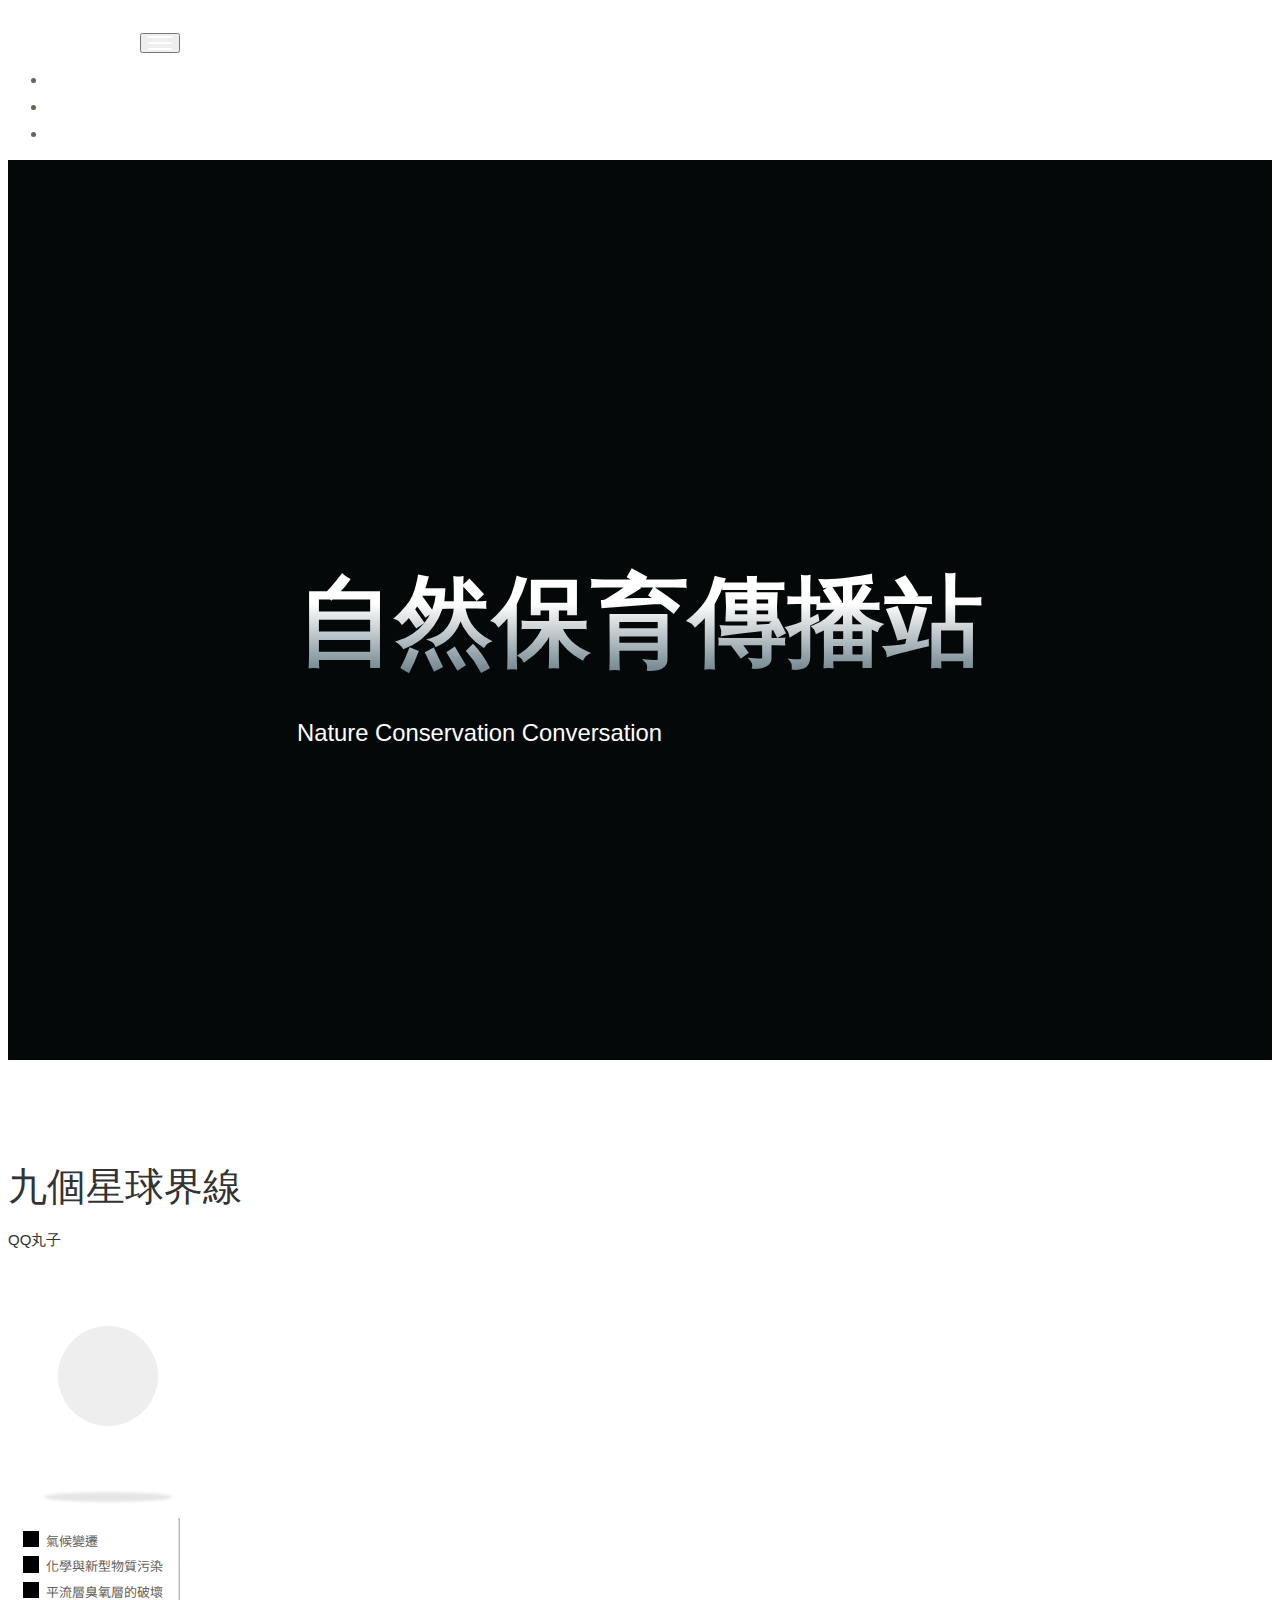
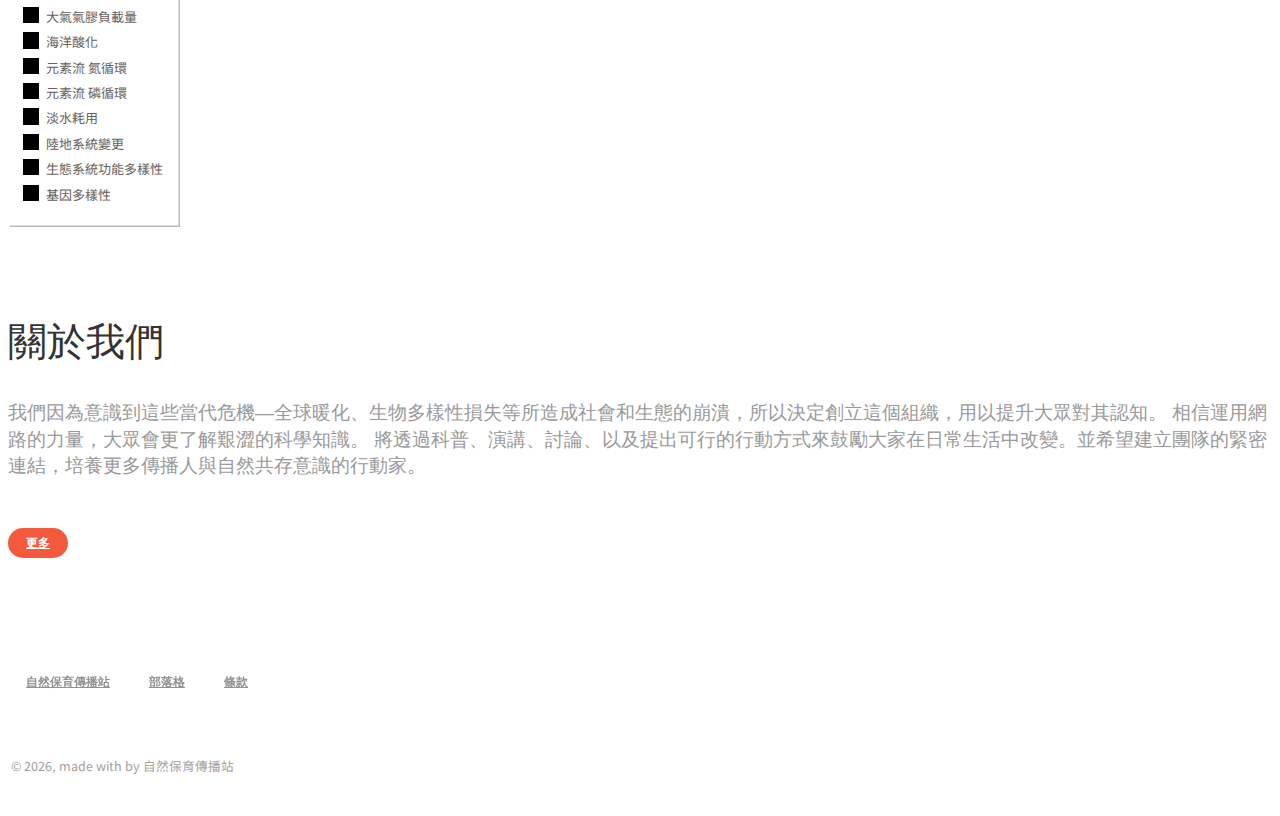
==== commit acc12fbb: "😴" ====
--- a/home.html
+++ b/home.html
@@ -43,8 +43,8 @@
   <nav class="navbar navbar-expand-lg fixed-top navbar-transparent " color-on-scroll="300">
     <div class="container">
       <div class="navbar-translate">
-        <a class="navbar-brand" href="/" rel="tooltip"
-          title="Coded by Creative Tim" data-placement="bottom" target="_blank">
+        <a class="navbar-brand" href="./home.html" rel="tooltip"
+          title="Coded by Creative Tim" data-placement="bottom">
           自然保育傳播站
         </a>
         <button class="navbar-toggler navbar-toggler" type="button" data-toggle="collapse" data-target="#navigation"
@@ -56,30 +56,28 @@
       </div>
       <div class="collapse navbar-collapse justify-content-end" id="navigation">
         <ul class="navbar-nav">
-          <li class="nav-item">
-            <a class="nav-link" rel="tooltip" title="Follow us on Twitter" data-placement="bottom"
-              href="https://twitter.com/CreativeTim" target="_blank">
-              <i class="fa fa-twitter"></i>
-              <p class="d-lg-none">Twitter</p>
-            </a>
-          </li>
-          <li class="nav-item">
+          <!-- <li class="nav-item">
             <a class="nav-link" rel="tooltip" title="Like us on Facebook" data-placement="bottom"
               href="https://www.facebook.com/CreativeTim" target="_blank">
               <i class="fa fa-facebook-square"></i>
               <p class="d-lg-none">Facebook</p>
             </a>
+          </li> -->
+          <li class="nav-item">
+            <a href="./page/about.html" class="nav-link">
+                <i class="nc-icon nc-badge"></i> 關於我們
+            </a>
           </li>
           <li class="nav-item">
             <a class="nav-link" rel="tooltip" title="Follow us on Instagram" data-placement="bottom"
-              href="https://www.instagram.com/CreativeTimOfficial" target="_blank">
+              href="https://www.instagram.com/natureconcon/" target="_blank">
               <i class="fa fa-instagram"></i>
               <p class="d-lg-none">Instagram</p>
             </a>
           </li>
           <li class="nav-item">
             <a class="nav-link" rel="tooltip" title="Star on GitHub" data-placement="bottom"
-              href="https://www.github.com/CreativeTimOfficial/paper-kit" target="_blank">
+              href="https://github.com/natureconcon/natureconcon.github.io" target="_blank">
               <i class="fa fa-github"></i>
               <p class="d-lg-none">GitHub</p>
             </a>
@@ -110,6 +108,7 @@
   <!-- ======== m-a-i-n p-a-r-t ======== -->
   <div class="section section-buttons">
     <div class="container">
+      <div class="col-md-10 ml-auto mr-auto">
       <div class="title">
         <h2>九個星球界線</h2>
         <p>QQ丸子</p>
@@ -125,52 +124,65 @@
           <section>
             <ul class="pieID legend">
               <li>
-                <em>CLIMATE CHANGE</em>
+                <em>氣候變遷</em>
                 <span>4</span>
               </li>
               <li>
-                <em>NOVEL ENTITIES</em>
+                <em>化學與新型物質污染</em>
                 <span>1</span>
               </li>
               <li>
-                <em>STRATOSPHERIC OZONE DEPLETION</em>
+                <em>平流層臭氧層的破壞</em>
                 <span>2</span>
               </li>
               <li>
-                <em>ATMOSPHERIC AEROSOL LOADING</em>
+                <em>大氣氣膠負載量</em>
                 <span>1</span>
               </li>
               <li>
-                <em>OCEAN ACIDIFICATION</em>
+                <em>海洋酸化</em>
                 <span>3</span>
               </li>
               <li>
-                <em>BIOGEOCHEMICAL FLOWS N</em>
+                <em>元素流 氮循環</em>
                 <span>8</span>
               </li>
               <li>
-                <em>BIOGEOCHEMICAL FLOWS P</em>
+                <em>元素流 磷循環</em>
                 <span>6</span>
               </li>
               <li>
-                <em>FRESHWATER USE</em>
+                <em>淡水耗用</em>
                 <span>2</span>
               </li>
               <li>
-                <em>LAND-SYSTEM CHANGE</em>
+                <em>陸地系統變更</em>
                 <span>5.5</span>
               </li>
               <li>
-                <em>BIOSHERE INTEGRITY BII</em>
+                <em>生態系統功能多樣性</em>
                 <span>1</span>
               </li>
               <li>
-                <em>BIOSHERE INTEGRITY E/MSY</em>
+                <em>基因多樣性</em>
                 <span>8</span>
               </li>
             </ul>
           </section>
         </div>
+      </div>
+      </div>
+      <br>
+      <br><br>
+      <div class="col-md-10 ml-auto mr-auto">
+        <h2 class="title">關於我們</h2>
+        <h5 class="description">我們因為意識到這些當代危機—全球暖化、生物多樣性損失等所造成社會和生態的崩潰，所以決定創立這個組織，用以提升大眾對其認知。
+
+            相信運用網路的力量，大眾會更了解艱澀的科學知識。
+            
+            將透過科普、演講、討論、以及提出可行的行動方式來鼓勵大家在日常生活中改變。並希望建立團隊的緊密連結，培養更多傳播人與自然共存意識的行動家。</h5>
+        <br>
+        <a href="./page/about.html" class="btn btn-danger btn-round">更多</a>
       </div>
     </div>
   </div>
@@ -180,13 +192,13 @@
         <nav class="footer-nav">
           <ul>
             <li>
-              <a href="https://www.creative-tim.com" target="_blank">Creative Tim</a>
+              <a href="./home.html" target="_blank">自然保育傳播站</a>
             </li>
             <li>
-              <a href="http://blog.creative-tim.com/" target="_blank">Blog</a>
+              <a href="./404.html" target="_blank">部落格</a>
             </li>
             <li>
-              <a href="https://www.creative-tim.com/license" target="_blank">Licenses</a>
+              <a href="https://github.com/natureconcon/natureconcon.github.io" target="_blank">條款</a>
             </li>
           </ul>
         </nav>
@@ -195,7 +207,7 @@
             ©
             <script>
               document.write(new Date().getFullYear())
-            </script>, made with <i class="fa fa-heart heart"></i> by Creative Tim
+            </script>, made with <i class="fa fa-heart heart"></i> by 自然保育傳播站
           </span>
         </div>
       </div>
